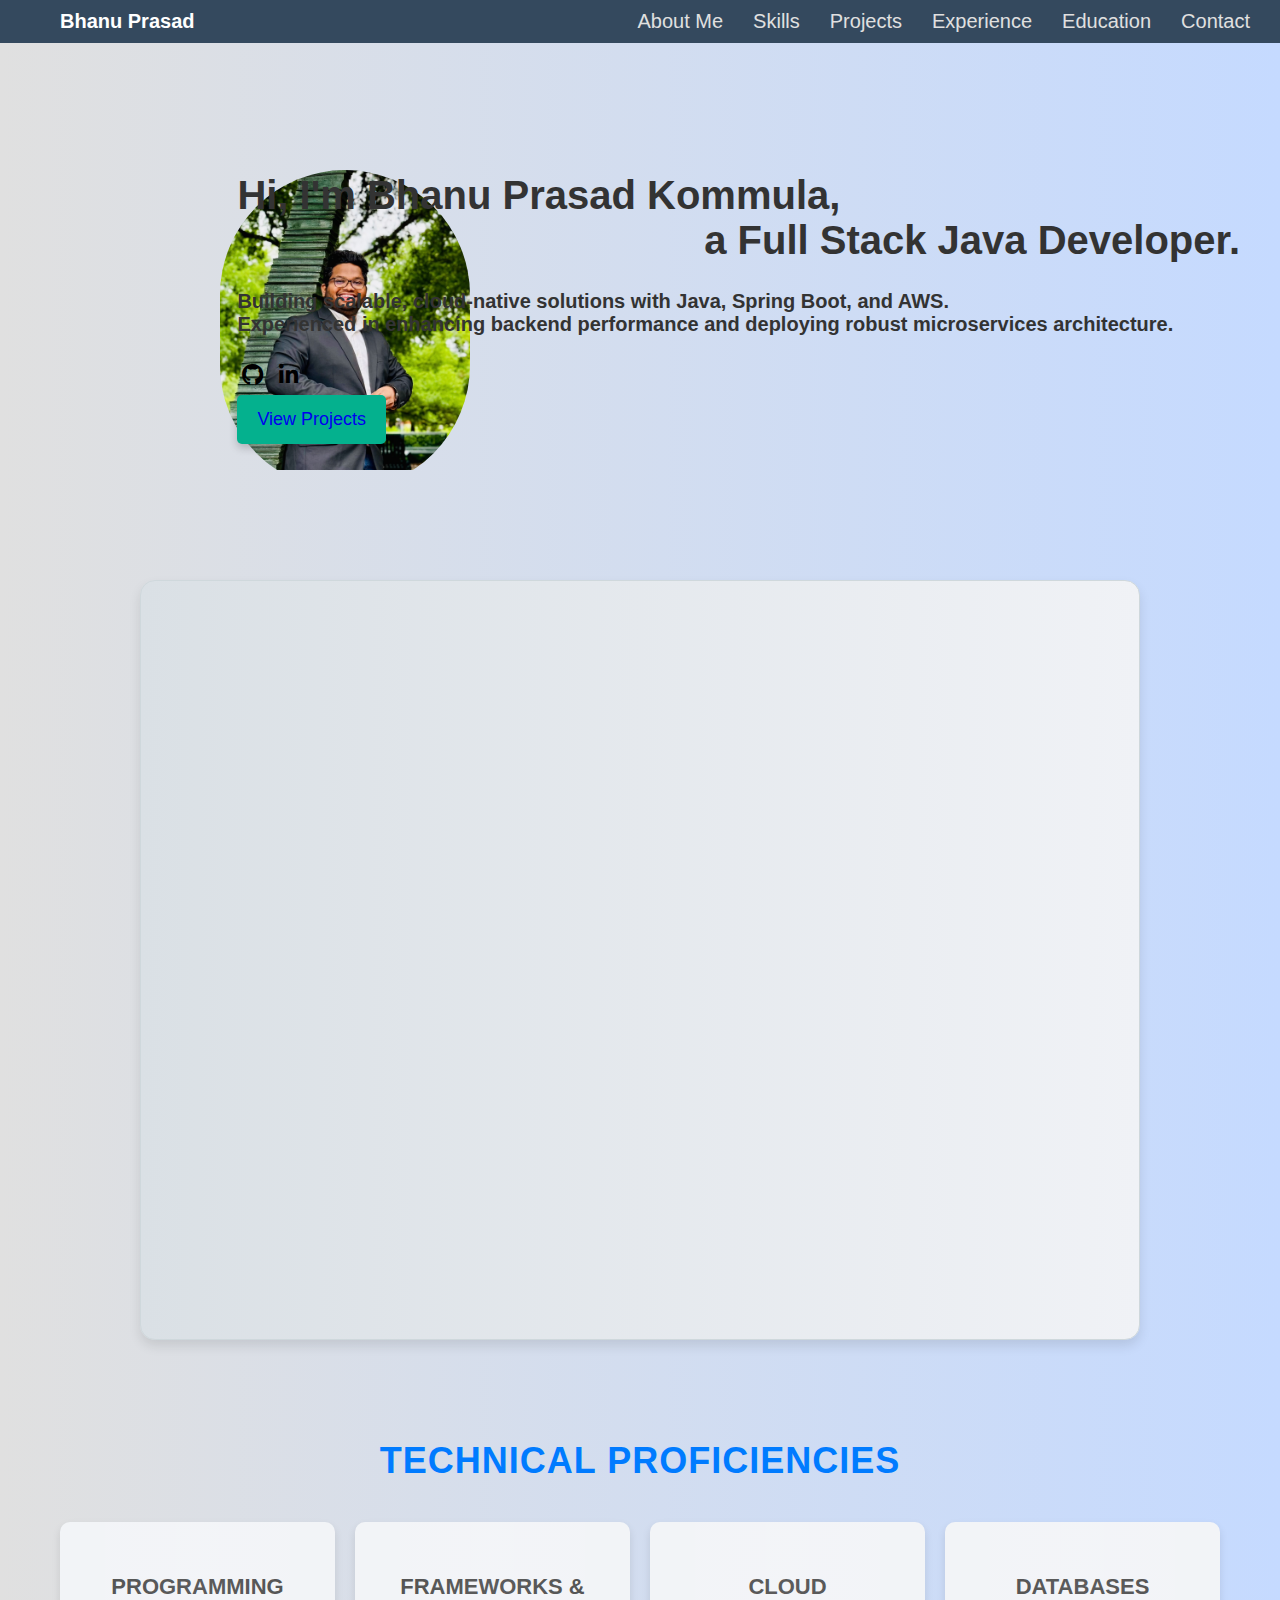
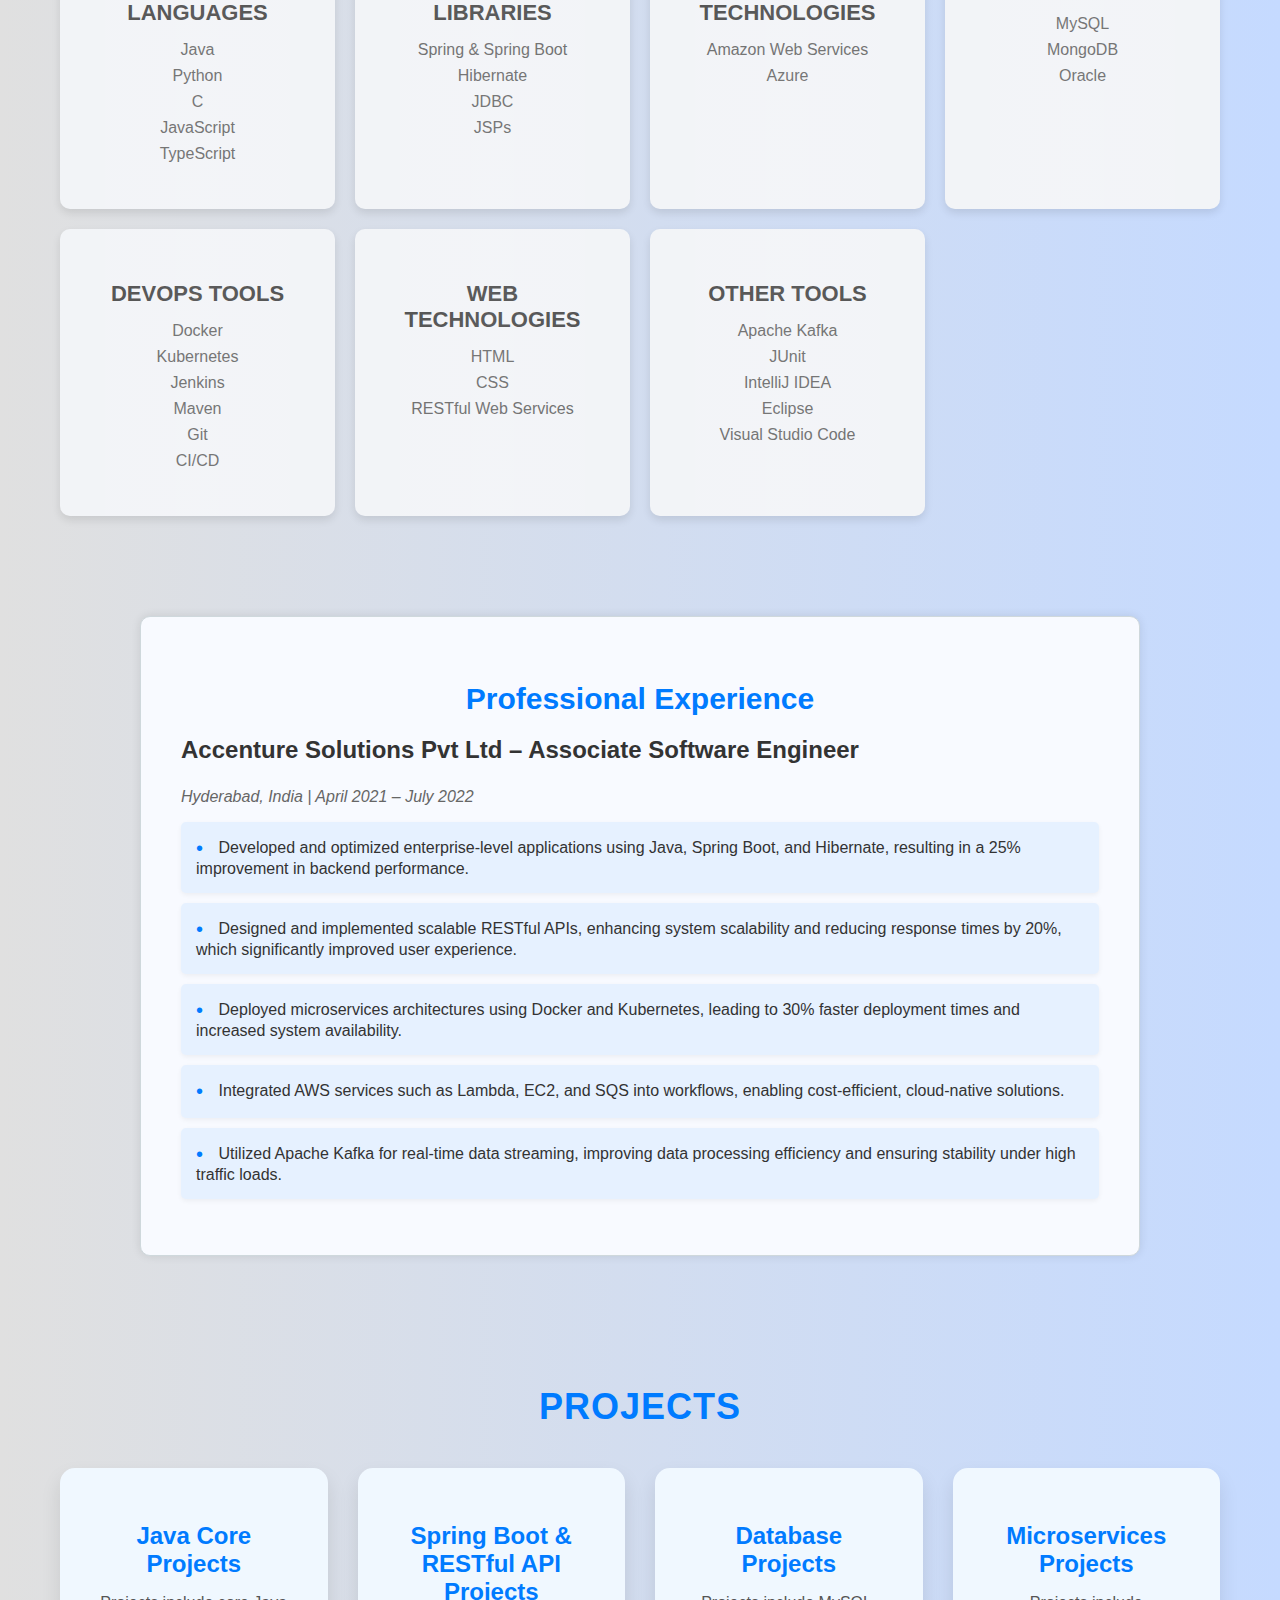
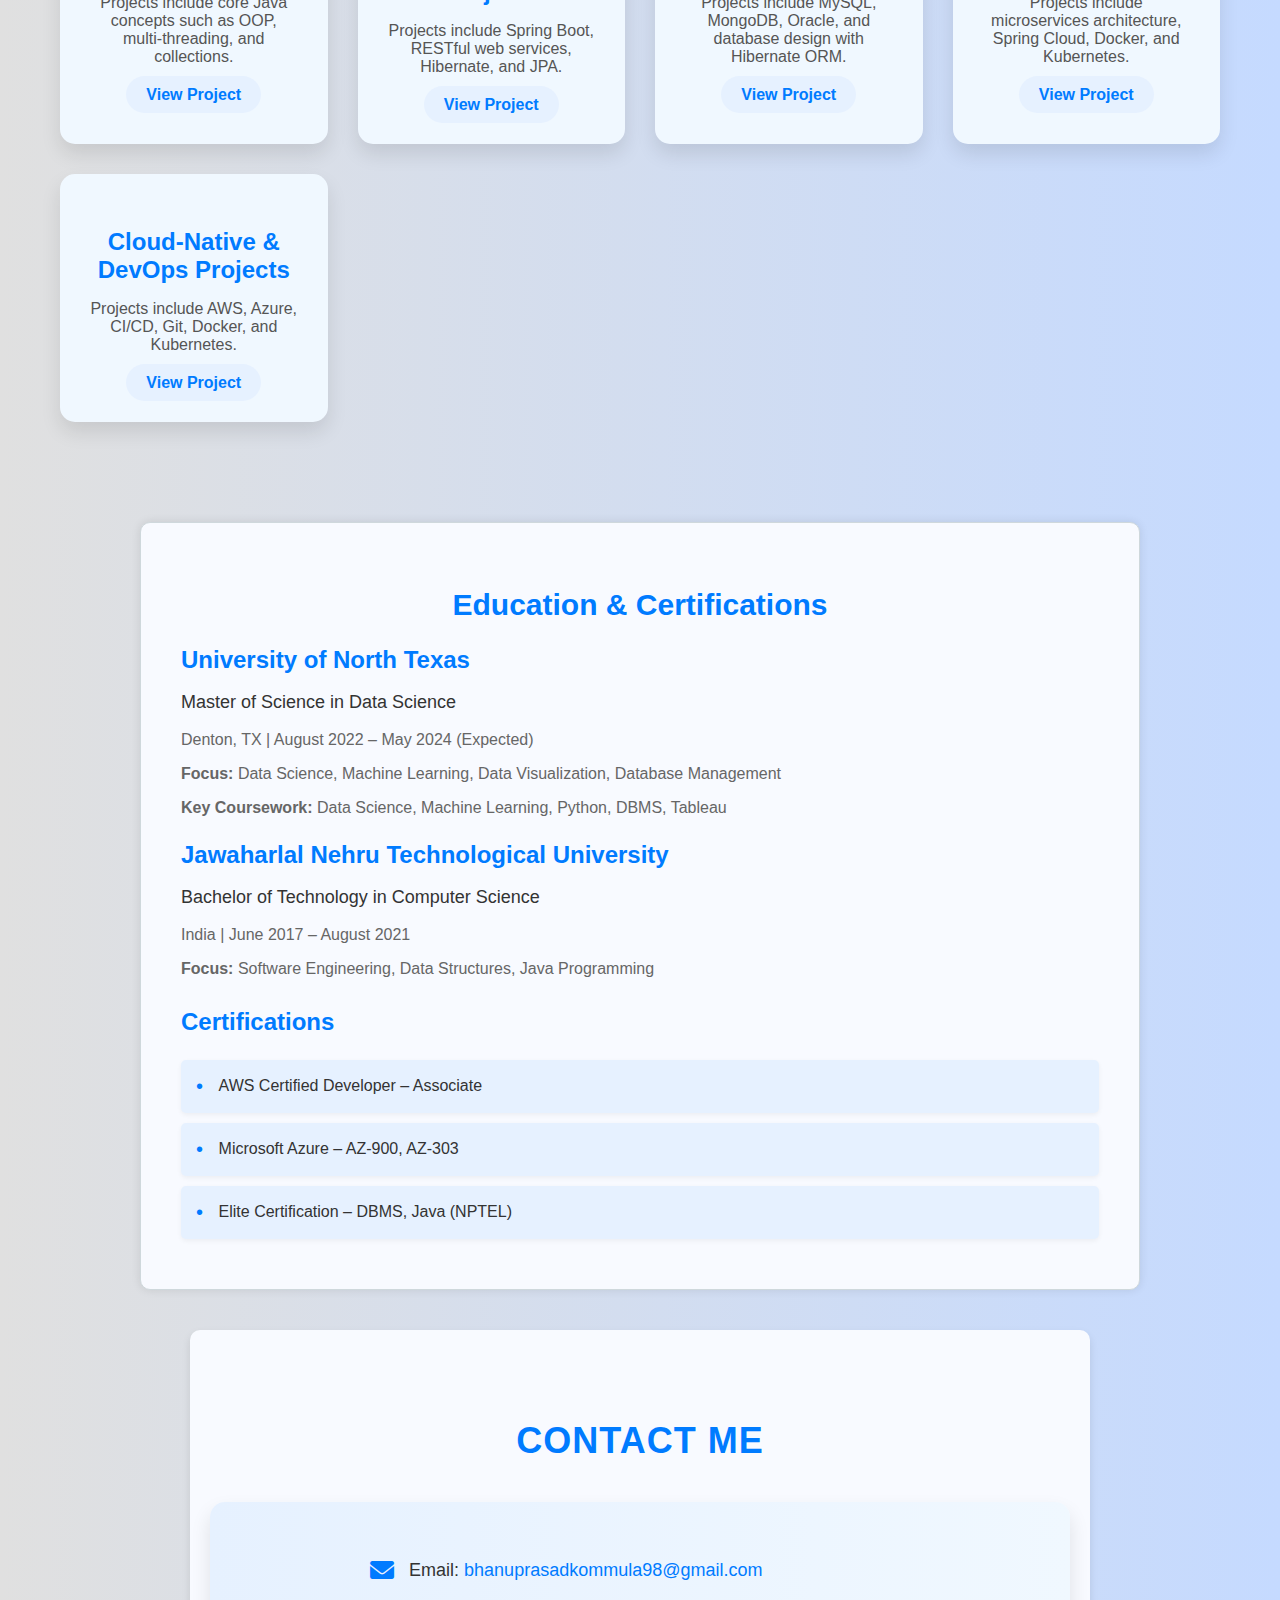
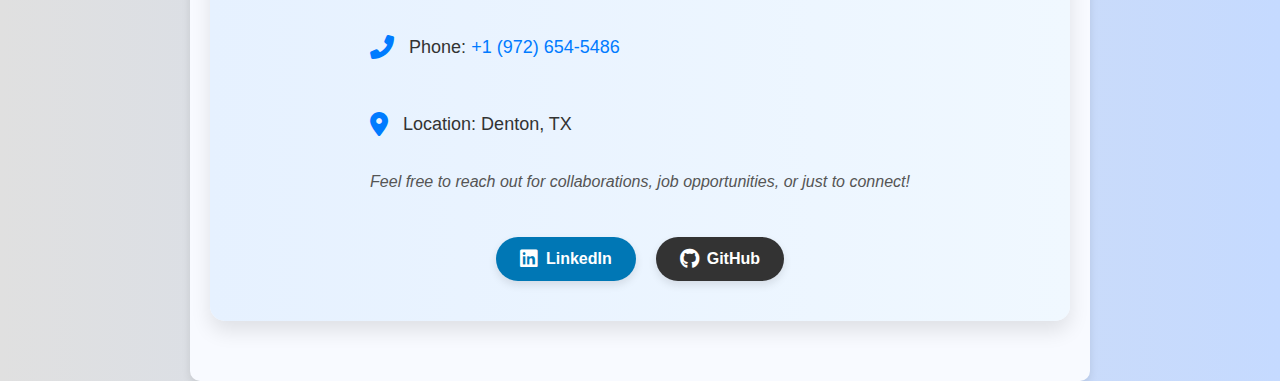
==== index.html @ c975d51b "Add files via upload" ====
<!DOCTYPE html>
<html lang="en">
<head>
  <meta charset="UTF-8">
  <meta name="viewport" content="width=device-width, initial-scale=1.0">
  <title>Bhanu Prasad Portofolio </title>
<link rel="icon" type="image/png" href="favicon.png">  
  <link rel="stylesheet" href="styles.css">  
  <link rel="stylesheet" href="https://cdnjs.cloudflare.com/ajax/libs/font-awesome/6.0.0-beta3/css/all.min.css">

</head>



<body>
  
  <script>
    window.onbeforeunload = function () {
        window.scrollTo(0, 0);
    };
</script>

  <section name="header">
    <nav>
      <ul>
        <li class="home-link"><a href="#hero">Bhanu Prasad</a></li> <!-- Home link using class for top section -->
        <div class="nav-links">
          <li><a href="#about">About Me</a></li>
          <li><a href="#skills">Skills</a></li>
          <li><a href="#projects">Projects</a></li>
          <li><a href="#experience">Experience</a></li>
          <li><a href="#education">Education</a></li>
          <li><a href="#contact">Contact</a></li>
        </div>
      </ul>
    </nav>
  </section>
  
  
  <!-- Add an ID for the top of the page -->
  <div id="top"></div>
  


<section name="hero" class="hero" id="hero">
  <img src="Bhanu.jpg" alt="Bhanu Prasad Kommula" style="height: 320px;"> <!-- Ensure paths and attributes are correct -->
  <div class="hero_text">
      <h1>Hi, I'm Bhanu Prasad Kommula, <br>  &nbsp;  &nbsp; &nbsp; &nbsp;  &nbsp; &nbsp; &nbsp;  &nbsp; &nbsp; &nbsp;  &nbsp; &nbsp; &nbsp;  &nbsp; &nbsp; &nbsp;  &nbsp; &nbsp; 
        &nbsp;  &nbsp; &nbsp;       a Full Stack Java Developer.</h1>
      <h4>Building scalable, cloud-native solutions with Java, Spring Boot, and AWS. <br>Experienced in enhancing backend performance and deploying robust microservices architecture.</h4>
      <div class="social-icons">
        <a href="https://github.com/Bhanu-Kommula" target="_blank"><i class="fab fa-github"></i></a>

        <a href="https://www.linkedin.com/in/bhanukommula" target="_blank"><i class="fab fa-linkedin-in"></i></a>
      </div>
    
      <button> <a href="#projects" > View Projects </a></button>
  </div>
</section>




<div id = "about" class="about">
  <h1 class="animate-on-scroll">About Me</h1>
  <h4 class="animate-on-scroll">As a skilled Back-End Developer, I specialize in building scalable, cloud-native solutions. I have a solid background in designing and deploying enterprise-level applications, optimizing backend performance, and integrating real-time data processing workflows using Java, Spring Boot, and AWS.</h4>

  <h4  class="animate-on-scroll"> At Accenture, I developed and optimized applications that improved backend performance and designed RESTful APIs to enhance system scalability and reduce response time. I also have experience deploying microservices with Docker and Kubernetes, reducing deployment times. My expertise with AWS services like Lambda, EC2, and SQS has enabled efficient cloud-native solutions, while Kafka has helped me manage real-time data processing at scale.</h4>
  <h4 class="animate-on-scroll">In addition to my professional experience, I hold a Master’s in Data Science from the University of North Texas, where I focused on machine learning, data visualization, and database management. I’m also certified in AWS and Azure, and I continuously work on expanding my technical expertise.</h4>
  <h4 class="animate-on-scroll">Beyond work, I enjoy participating in coding competitions like Hexathon and SMART India Hackathon, where I’ve honed my problem-solving skills. I also love sharing knowledge through workshops and coding competitions, helping to foster a community of developers.</h4>
</div>






<section id = "skills" class="skills-section">
  <h2>Technical Proficiencies</h2>
  
  <div class="skills-grid">
    
    <!-- Programming Languages -->
    <div class="skill-card">
      <h3>Programming Languages</h3>
      <ul class="skill-list">
        <li>Java</li>
        <li>Python</li>
        <li>C</li>
        <li>JavaScript</li>
        <li>TypeScript</li>
      </ul>
    </div>

    <!-- Frameworks & Libraries -->
    <div class="skill-card">
      <h3>Frameworks & Libraries</h3>
      <ul class="skill-list">
        <li>Spring & Spring Boot</li>
        <li>Hibernate</li>
        <li>JDBC</li>
        <li>JSPs</li>
      </ul>
    </div>

    <!-- Cloud Technologies -->
    <div class="skill-card">
      <h3>Cloud Technologies</h3>
      <ul class="skill-list">
        <li>Amazon Web Services</li>
        <li>Azure</li>
      </ul>
    </div>

    <!-- Databases -->
    <div class="skill-card">
      <h3>Databases</h3>
      <ul class="skill-list">
        <li>MySQL</li>
        <li>MongoDB</li>
        <li>Oracle</li>
      </ul>
    </div>

    <!-- DevOps Tools -->
    <div class="skill-card">
      <h3>DevOps Tools</h3>
      <ul class="skill-list">
        <li>Docker</li>
        <li>Kubernetes</li>
        <li>Jenkins</li>
        <li>Maven</li>
        <li>Git</li>
        <li>CI/CD </li>
      </ul>
    </div>

    <!-- Web Technologies -->
    <div class="skill-card">
      <h3>Web Technologies</h3>
      <ul class="skill-list">
        <li>HTML</li>
        <li>CSS</li>
        <li>RESTful Web Services</li>
      </ul>
    </div>

    <!-- Other Tools -->
    <div class="skill-card">
      <h3>Other Tools</h3>
      <ul class="skill-list">
        <li>Apache Kafka</li>
        <li>JUnit</li>
        <li>IntelliJ IDEA</li>
        <li>Eclipse</li>
        <li>Visual Studio Code</li>
      </ul>
    </div>
  
  </div>
</section>


<section id="experience" class="experience">
  <h2>Professional Experience</h2>
  <div class="job">
      <h3>Accenture Solutions Pvt Ltd – Associate Software Engineer</h3>
      <p class="job-details">Hyderabad, India | April 2021 – July 2022</p>
      <ul>
          <li>Developed and optimized enterprise-level applications using Java, Spring Boot, and Hibernate, resulting in a 25% improvement in backend performance.</li>
          <li>Designed and implemented scalable RESTful APIs, enhancing system scalability and reducing response times by 20%, which significantly improved user experience.</li>
          <li>Deployed microservices architectures using Docker and Kubernetes, leading to 30% faster deployment times and increased system availability.</li>
          <li>Integrated AWS services such as Lambda, EC2, and SQS into workflows, enabling cost-efficient, cloud-native solutions.</li>
          <li>Utilized Apache Kafka for real-time data streaming, improving data processing efficiency and ensuring stability under high traffic loads.</li>
      </ul>
  </div>
</section>

<section id = "projects" class="projects-section">
  <h2>Projects</h2>

  <div class="projects-container">
      <!-- Java Core Projects -->
      <div class="project-card" id="java-core">
          <h3>Java Core Projects</h3>
          <p>Projects include core Java concepts such as OOP, multi-threading, and collections.</p>
          <a href="Core_java.html" class="project-link">View Project</a>
      </div>

      <!-- Spring Boot & RESTful API Projects -->
      <div class="project-card" id="spring-boot">
          <h3>Spring Boot & RESTful API Projects</h3>
          <p>Projects include Spring Boot, RESTful web services, Hibernate, and JPA.</p>
          <a href="#spring-boot" class="project-link">View Project</a>
      </div>

      <!-- Database Projects -->
      <div class="project-card" id="database">
          <h3>Database Projects</h3>
          <p>Projects include MySQL, MongoDB, Oracle, and database design with Hibernate ORM.</p>
          <a href="#database" class="project-link">View Project</a>
      </div>

      <!-- Microservices Projects -->
      <div class="project-card" id="microservices">
          <h3>Microservices Projects</h3>
          <p>Projects include microservices architecture, Spring Cloud, Docker, and Kubernetes.</p>
          <a href="#microservices" class="project-link">View Project</a>
      </div>

      <!-- Cloud-Native & DevOps Projects -->
      <div class="project-card" id="cloud-devops">
          <h3>Cloud-Native & DevOps Projects</h3>
          <p>Projects include AWS, Azure, CI/CD, Git, Docker, and Kubernetes.</p>
          <a href="#cloud-devops" class="project-link">View Project</a>
      </div>
  </div>
</section>


<section id ="education" class="education">
  <h2>Education & Certifications</h2>
  
  <!-- Education Details -->
  <div class="education-details">
      <h3>University of North Texas</h3>
      <p class="degree">Master of Science in Data Science</p>
      <p class="location">Denton, TX | August 2022 – May 2024 (Expected)</p>
      <p class="focus"><strong>Focus:</strong> Data Science, Machine Learning, Data Visualization, Database Management</p>
      <p class="coursework"><strong>Key Coursework:</strong> Data Science, Machine Learning, Python, DBMS, Tableau</p>
  </div>

  <div class="education-details">
      <h3>Jawaharlal Nehru Technological University</h3>
      <p class="degree">Bachelor of Technology in Computer Science</p>
      <p class="location">India | June 2017 – August 2021</p>
      <p class="focus"><strong>Focus:</strong> Software Engineering, Data Structures, Java Programming</p>
  </div>
  
  <!-- Certifications Section -->
  <div class="certifications">
      <h3>Certifications</h3>
      <ul>
          <li>AWS Certified Developer – Associate</li>
          <li>Microsoft Azure – AZ-900, AZ-303</li>
          <li>Elite Certification – DBMS, Java (NPTEL)</li>
      </ul>
  </div>
</section>

<section id="contact" class="contact-section">
   <h2>Contact Me</h2>
  
 <div class="contact-card">
  <!-- Contact Information --> <div class="contact-info">
 <div class="contact-item">
   <i class="fas fa-envelope"></i>
 <p>Email: <a href="mailto:bhanuprasadkommula98@gmail.com">bhanuprasadkommula98@gmail.com</a></p>
</div>
<div class="contact-item">
 <i class="fas fa-phone-alt"></i>
<p>Phone: <a href="tel:+19726545486">+1 (972) 654-5486</a></p>
   </div>
 <div class="contact-item">
  <i class="fas fa-map-marker-alt"></i>
 <p>Location: Denton, TX</p>
  </div>
 <p class="cta">Feel free to reach out for collaborations, job opportunities, or just to connect!</p>
  </div>
  
  <!-- Social Media Links -->
  <div class="social-media">
  <a href="https://www.linkedin.com/in/bhanukommula" target="_blank" class="social-icon linkedin">
   <i class="fab fa-linkedin"></i> LinkedIn
   </a>
   <a href="https://github.com/Bhanu-Kommula" target="_blank" class="social-icon github">
  <i class="fab fa-github"></i> GitHub
   </a>
   </div>
 </div>
  </section>







</body>


</html>
---- styles.css ----
body {
    background: linear-gradient(to left, #c5daff 0%, #e0e0e0 100%); /* Right-to-left gradient: blue on the left, gray on the right */
    color: #333;
    margin: 0;
    padding: 0;
    font-family: 'Arial', sans-serif;
    overflow-x: hidden; /* Ensures no horizontal scroll from the blur effect */
}

* {
    box-sizing: border-box; /* Ensures padding and border are included in the element's total width and height */
    
    
    
  }
  
  a{
    text-decoration: none;
  }
  
  nav {
    background-color: #34495e; /* Dark navy color */
    padding: 10px 30px;
    position: fixed;
    width: 100%;
    top: 0;
    left: 0;
    z-index: 1000; /* Ensures the nav is always on top */
}

nav ul {
    list-style: none;
    padding: 0;
    margin: 0;
    display: flex;
    justify-content: space-between;
    align-items: center;
}

.nav-links {
    display: flex;
}

nav ul li {
    margin-left: 30px;
}

nav ul li a {
    text-decoration: none;
    color: #e0e0e0;
    font-size: 20px;
    transition: all 0.3s ease-in-out;
}

nav ul li a:hover {
    cursor: pointer;
    color: white;
    background-color: #2c3e50;
    padding: 4px 10px;
    border-radius: 10px;
}

.home-link a {
    font-weight: bold; /* Make the home link more prominent */
    color: #ffffff; /* Brighter color for visibility */
}


    .hero {
        display: flex;
        align-items: center;
        justify-content: center;
        height: 350px;
        top:120px;
        overflow: hidden; /* Ensures nothing spills outside the section */
        position: relative; /* Allows absolute positioning inside */
    }
    
    .hero img {
        position: absolute;
        left: 220px;
        width: 250px;
        top : 50px;
border-radius: 700px;
        animation: slideInFromLeft 2s forwards; /* Animation for the image */
    }
    
    .hero .hero_text {
        position: absolute;
        right: 40px;
        font-size: 20px;
        animation: slideInFromRight 2s forwards; /* Animation for the text */
    }
    
    @keyframes slideInFromLeft {
        0% {
            transform: translateX(-130%);
        }
        100% {
            transform: translateX(0);
        }
    }
    
    @keyframes slideInFromRight {
        0% {
            transform: translateX(80%);
        }
        100% {
            transform: translateX(0);
        }
    }
    
    .social-icons a {
        color: black; /* Icon color matching the button */
        font-size: 22px; /* Increase the size of the icons */
        margin: 5px; /* Space between icons */
        transition: transform 0.3s ease-in-out, color 0.3s ease-in-out; /* Smooth transition for hover effects */
    }
    
    .social-icons a:hover {
        color: #00d2ff; /* A darker shade of blue for hover */
        padding: 9px;
    }
    

.hero button {
    background-color: #04b18e; /* Matching blue with nav bar gradient */
    color: rgb(17, 235, 64); /* White text for contrast */
    border: none; /* No border for a cleaner look */
    padding: 14px 20px; /* Sufficient padding for usability */
    font-size: 18px; /* Visible font size */
    border-radius: 5px; /* Rounded corners */
    margin-top: 6px;
    box-shadow: 0 4px 8px rgba(0, 0, 0, 0.2); /* Subtle shadow for depth */
    transition: background-color 0.3s, color 0.3s; /* Smooth transition for hover effect */
}
.hero button:hover {
    background-color: #00d2ff; /* Lighter blue on hover */
    color: #222; /* Darker text on hover */
    padding: 10px;
    cursor: pointer;
}

.hero button {
    animation: pulse 2s infinite;
}

@keyframes pulse {
    0% {
        box-shadow: 0 0 0 0 rgba(0, 122, 255, 0.7);
    }
    70% {
        box-shadow: 0 0 0 10px rgba(0, 122, 255, 0);
    }
    100% {
        box-shadow: 0 0 0 0 rgba(0, 122, 255, 0);
    }
}



.about {
    background: linear-gradient(to right, #dae0e5, #f0f2f6); /* A more subdued gradient that complements the main gradient */
    color: #333;  /* Maintains readability */
    padding: 50px 40px;  /* Ample padding for a more spacious layout */
    font-family: 'Arial', sans-serif;  /* Clean, modern font */
    line-height: 1.8;  /* Enhanced line spacing for readability */
    max-width: 1000px;  /* Optimal width for readability */
    margin: 230px auto;  /* Adds vertical spacing and centers the section */
    box-shadow: 0 6px 12px rgba(0,0,0,0.1);  /* Subtle shadow for depth */
    border-radius: 15px; /* Soft rounded corners */
    border: 1px solid #cfd8dc; /* Light border to subtly frame the section */
    transition: transform 0.3s ease-out, box-shadow 0.3s ease-out; /* Smooth transitions for interactive effects */
}

.about:hover {
    transform: translateY(-10px);  /* Gentle lift effect on hover */
    box-shadow: 0 10px 20px rgba(0,0,0,0.15);  /* Increased shadow for a popping effect */
}

.about h1 {
    color: #007bff;  /* Continues the theme color for headings */
    font-size: 36px;  /* Large font size for prominence */
    margin-bottom: 20px;  /* Adequate spacing below heading */
    text-align: center;  /* Center alignment for focus */
}

.about h4 {
    font-size: 18px;  /* Proper font size for secondary text */
    margin-top: 0;  /* Reduces space to maintain compactness */
    text-align: justify;  /* Justified text for clean alignment */
    opacity: 0.85;  /* Slightly subdued text for softer appearance */
}
.about h1, .about h4 {
    opacity: 0;
    transform: translateY(20px);
    animation: fadeInUp 0.8s ease-out forwards;
    animation-delay: 0.3s; /* Delays the animation to enhance visibility as the user focuses */
}

@keyframes fadeInUp {
    from {
        opacity: 0;
        transform: translateY(20px);
    }
    to {
        opacity: 1;
        transform: translateY(0);
    }
}



.skills-section {
    padding-top:-580px; /* Reduced from a larger value */
}

/* Skills Section */
.skills-section {
    padding: 60px 20px;
    max-width: 1200px;
    margin: 0 auto;
    margin-top: -220px;

}

.skills-section h2 {
    text-align: center;
    color: #007bff;
    font-size: 36px;
    margin-bottom: 40px;
    text-transform: uppercase;
    letter-spacing: 1px;
}

/* Card Grid */
.skills-grid {
    display: grid;
    grid-template-columns: repeat(auto-fit, minmax(250px, 1fr)); /* Responsive grid */
    gap: 20px;
}

/* Individual Skill Card */
.skill-card {
    background-color: #f0f2f6;
    padding: 30px;
    border-radius: 10px;
    box-shadow: 0 4px 8px rgba(0, 0, 0, 0.1);
    transition: transform 0.3s ease-out, box-shadow 0.3s ease-out;
    position: relative;
    overflow: hidden;
}

.skill-card:hover {
    transform: translateY(-10px);
    box-shadow: 0 10px 20px rgba(0, 0, 0, 0.15);
}

.skill-card h3 {
    font-size: 22px;
    color: #333;
    margin-bottom: 15px;
    text-align: center;
    text-transform: uppercase;
}

.skill-card .skill-list {
    list-style: none;
    padding: 0;
    font-size: 16px;
    color: #555;
    margin-top: 10px;
    text-align: center;
}

.skill-card .skill-list li {
    margin-bottom: 8px;
}

.skill-card:before {
    content: '';
    position: absolute;
    top: 0;
    left: -100%;
    width: 300%;
    height: 100%;
    background: linear-gradient(to right, rgba(255, 255, 255, 0.05), rgba(255, 255, 255, 0.2), rgba(255, 255, 255, 0.05));
    transition: 0.3s;
}

.skill-card:hover:before {
    left: -30%;
}

/* Media Queries for Smaller Screens */
@media (max-width: 768px) {
    .skills-grid {
        grid-template-columns: 1fr; /* Single column on small screens */
    }
}




.experience {
    background-color: #f8faff; /* Matches the modern aesthetic of the rest of the portfolio */
    color: #333;
    padding: 40px;
    margin: 40px auto; /* Centers the box and manages vertical spacing */
    border-radius: 10px;
    box-shadow: 0px 0px 10px rgba(0, 0, 0, 0.1);
    max-width: 1000px; /* Limits the width and creates a boxed layout */
    border: 1px solid #cfd8dc; /* Light border to frame the section */
}

.experience h2 {
    font-size: 30px;
    color: #007bff;
    margin-bottom: 20px;
    text-align: center; /* Centers the heading for a more cohesive look */
}

.job h3 {
    font-size: 24px;
    margin-top: 10px;
    text-align: left; /* Ensures text alignment is consistent within the content box */
}

.job-details {
    font-style: italic;
    color: #666;
    margin-bottom: 15px;
}

.job ul {
    list-style-type: none; /* Removes default bullet points */
    padding: 0;
}

.job li {
    background-color: #e6f1ff; /* Solid light blue background */
    margin-bottom: 10px;
    padding: 15px;
    border-radius: 5px;
    box-shadow: 0px 2px 5px rgba(0, 0, 0, 0.05); /* Soft shadow for depth */
}

.job li:before {
    content: "• ";
    color: #007bff; /* Theme blue for bullet points */
    font-size: 20px; /* Adjusted size for visibility */
    vertical-align: middle;
    padding-right: 10px; /* Space after bullet point */
}

/* Projects Section Styling */
.projects-section {
    padding: 60px 20px;
    max-width: 1200px;
    margin: 0 auto;
    text-align: center;
}

.projects-section h2 {
    font-size: 36px;
    color: #007bff;
    margin-bottom: 40px;
    text-transform: uppercase;
    letter-spacing: 1px;
}

/* Projects Container */
.projects-container {
    display: grid;
    grid-template-columns: repeat(auto-fit, minmax(250px, 1fr)); /* Responsive grid layout */
    gap: 30px;
}

/* Project Card Styling */
.project-card {
    background-color: #f0f8ff;
    padding: 30px;
    border-radius: 15px;
    box-shadow: 0 10px 20px rgba(0, 0, 0, 0.1);
    transition: transform 0.3s ease, box-shadow 0.3s ease;
}

.project-card:hover {
    transform: translateY(-10px);
    box-shadow: 0 15px 30px rgba(0, 0, 0, 0.2);
}

.project-card h3 {
    font-size: 24px;
    color: #007bff;
    margin-bottom: 15px;
}

.project-card p {
    font-size: 16px;
    color: #555;
    margin-bottom: 20px;
}

.project-link {
    font-size: 16px;
    font-weight: bold;
    color: #007bff;
    text-decoration: none;
    padding: 10px 20px;
    border-radius: 50px;
    background-color: #e6f1ff;
    transition: background-color 0.3s ease, transform 0.3s ease;
}

.project-link:hover {
    background-color: #007bff;
    color: white;
    transform: translateY(-3px);
}

/* Responsive Adjustments */
@media (max-width: 768px) {
    .projects-container {
        grid-template-columns: 1fr; /* Single column layout on small screens */
    }
}



.education {
    background-color: #f8faff; /* Light blue background for section */
    color: #333;
    padding: 40px;
    margin: 40px auto; /* Centers the box and adds vertical spacing */
    border-radius: 10px;
    box-shadow: 0px 0px 10px rgba(0, 0, 0, 0.1);
    max-width: 1000px; /* Box layout */
    border: 1px solid #cfd8dc;
}

.education h2 {
    font-size: 30px;
    color: #007bff;
    margin-bottom: 20px;
    text-align: center;
}

/* Education Details Styling */
.education-details h3 {
    font-size: 24px;
    color: #007bff;
    margin-bottom: 5px;
}

.degree {
    font-size: 18px;
    color: #333;
}

.location, .focus, .coursework {
    font-size: 16px;
    color: #666;
    margin-bottom: 10px;
}

/* Certifications Section */
.certifications h3 {
    font-size: 24px;
    color: #007bff;
    margin-top: 30px;
}

.certifications ul {
    list-style-type: none;
    padding: 0;
    margin: 0;
}

.certifications li {
    background-color: #e6f1ff; /* Solid light blue background */
    padding: 15px;
    margin-bottom: 10px;
    border-radius: 5px;
    box-shadow: 0px 2px 5px rgba(0, 0, 0, 0.05); /* Subtle shadow */
}

.certifications li:before {
    content: "• ";
    color: #007bff; /* Theme blue bullet point */
    font-size: 20px;
    vertical-align: middle;
    padding-right: 10px;
}



.contact-section {
    padding: 60px 20px;
    max-width: 800px;
    margin: 0 auto;
    text-align: center;
    background-color: #f8faff;
    border-radius: 10px;
    box-shadow: 0 4px 8px rgba(0, 0, 0, 0.1);
}

.contact-section h2 {
    font-size: 30px;
    color: #007bff;
    margin-bottom: 30px;
    text-transform: uppercase;
}

.contact-container {
    display: flex;
    flex-direction: column;
    align-items: center;
    gap: 20px;
}

.contact-details p {
    font-size: 18px;
    color: #333;
    margin: 5px 0;
}

.contact-details a {
    color: #007bff;
    text-decoration: none;
    transition: color 0.3s ease;
}

.contact-details a:hover {
    color: #0056b3;
}

/* Social Media Buttons */
.social-media {
    display: flex;
    gap: 20px;
}

.social-button {
    display: inline-block;
    padding: 10px 20px;
    border-radius: 5px;
    text-transform: uppercase;
    font-size: 16px;
    font-weight: bold;
    text-decoration: none;
    transition: background-color 0.3s, color 0.3s;
    box-shadow: 0px 4px 8px rgba(0, 0, 0, 0.1);
}

.linkedin {
    background-color: #0077b5; /* LinkedIn blue */
    color: white;
}

.github {
    background-color: #333; /* GitHub dark */
    color: white;
}

.social-button:hover {
    transform: translateY(-2px); /* Slight lift effect on hover */
    box-shadow: 0px 6px 10px rgba(0, 0, 0, 0.15);
}

.linkedin:hover {
    background-color: #005f87;
}

.github:hover {
    background-color: #222;
}

/* Responsive adjustments */
@media (max-width: 768px) {
    .contact-container {
        flex-direction: column;
    }

    .social-media {
        flex-direction: column;
        gap: 15px;
    }
}


/* Contact Section */
.contact-section {
    padding: 60px 20px;
    max-width: 900px;
    margin: 0 auto;
    text-align: center;
}

.contact-section h2 {
    font-size: 36px;
    color: #007bff;
    margin-bottom: 40px;
    text-transform: uppercase;
    letter-spacing: 1px;
}

/* Contact Card */
.contact-card {
    background: linear-gradient(to right, #e6f1ff, #f0f8ff);
    padding: 40px;
    border-radius: 15px;
    box-shadow: 0 10px 20px rgba(0, 0, 0, 0.1);
    display: flex;
    flex-direction: column;
    align-items: center;
    transition: transform 0.3s ease, box-shadow 0.3s ease;
}

.contact-card:hover {
    transform: translateY(-10px);
    box-shadow: 0 15px 30px rgba(0, 0, 0, 0.2);
}

/* Contact Information */
.contact-info {
    margin-bottom: 30px;
}

.contact-item {
    display: flex;
    align-items: center;
    font-size: 18px;
    color: #333;
    margin-bottom: 20px;
}

.contact-item i {
    color: #007bff;
    font-size: 24px;
    margin-right: 15px;
}

.contact-item a {
    color: #007bff;
    text-decoration: none;
    transition: color 0.3s;
}

.contact-item a:hover {
    color: #0056b3;
}

/* Call-to-action */
.cta {
    font-size: 16px;
    color: #555;
    margin-top: 20px;
    font-style: italic;
}

/* Social Media Links */
.social-media {
    display: flex;
    gap: 20px;
}

.social-icon {
    display: flex;
    align-items: center;
    padding: 12px 24px;
    border-radius: 50px;
    font-size: 16px;
    font-weight: bold;
    color: white;
    text-decoration: none;
    transition: background-color 0.3s ease, transform 0.3s ease;
    box-shadow: 0 4px 8px rgba(0, 0, 0, 0.1);
}

.social-icon i {
    margin-right: 8px;
    font-size: 20px;
}

/* LinkedIn Button */
.linkedin {
    background-color: #0077b5;
}

.linkedin:hover {
    background-color: #005f87;
    transform: translateY(-3px);
}

/* GitHub Button */
.github {
    background-color: #333;
}

.github:hover {
    background-color: #222;
    transform: translateY(-3px);
}

/* Responsive adjustments */
@media (max-width: 768px) {
    .social-media {
        flex-direction: column;
        gap: 15px;
    }
}
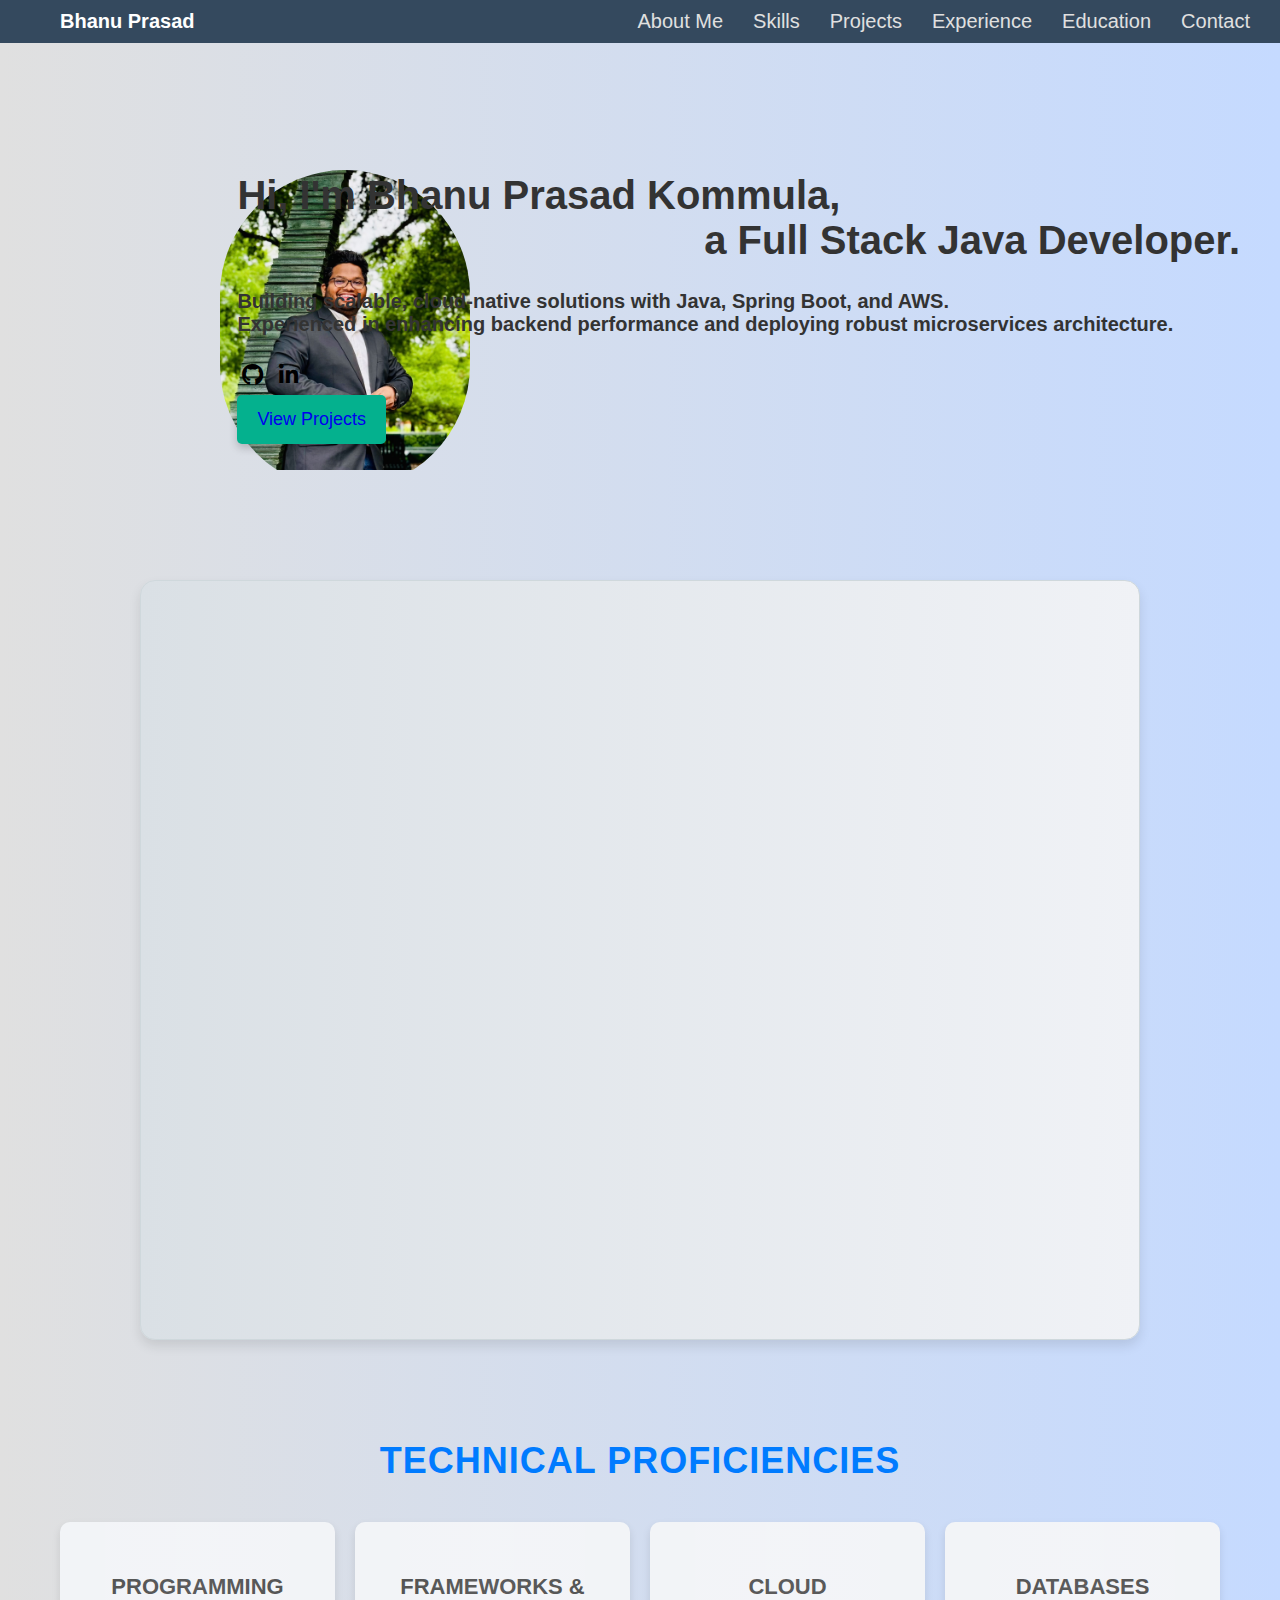
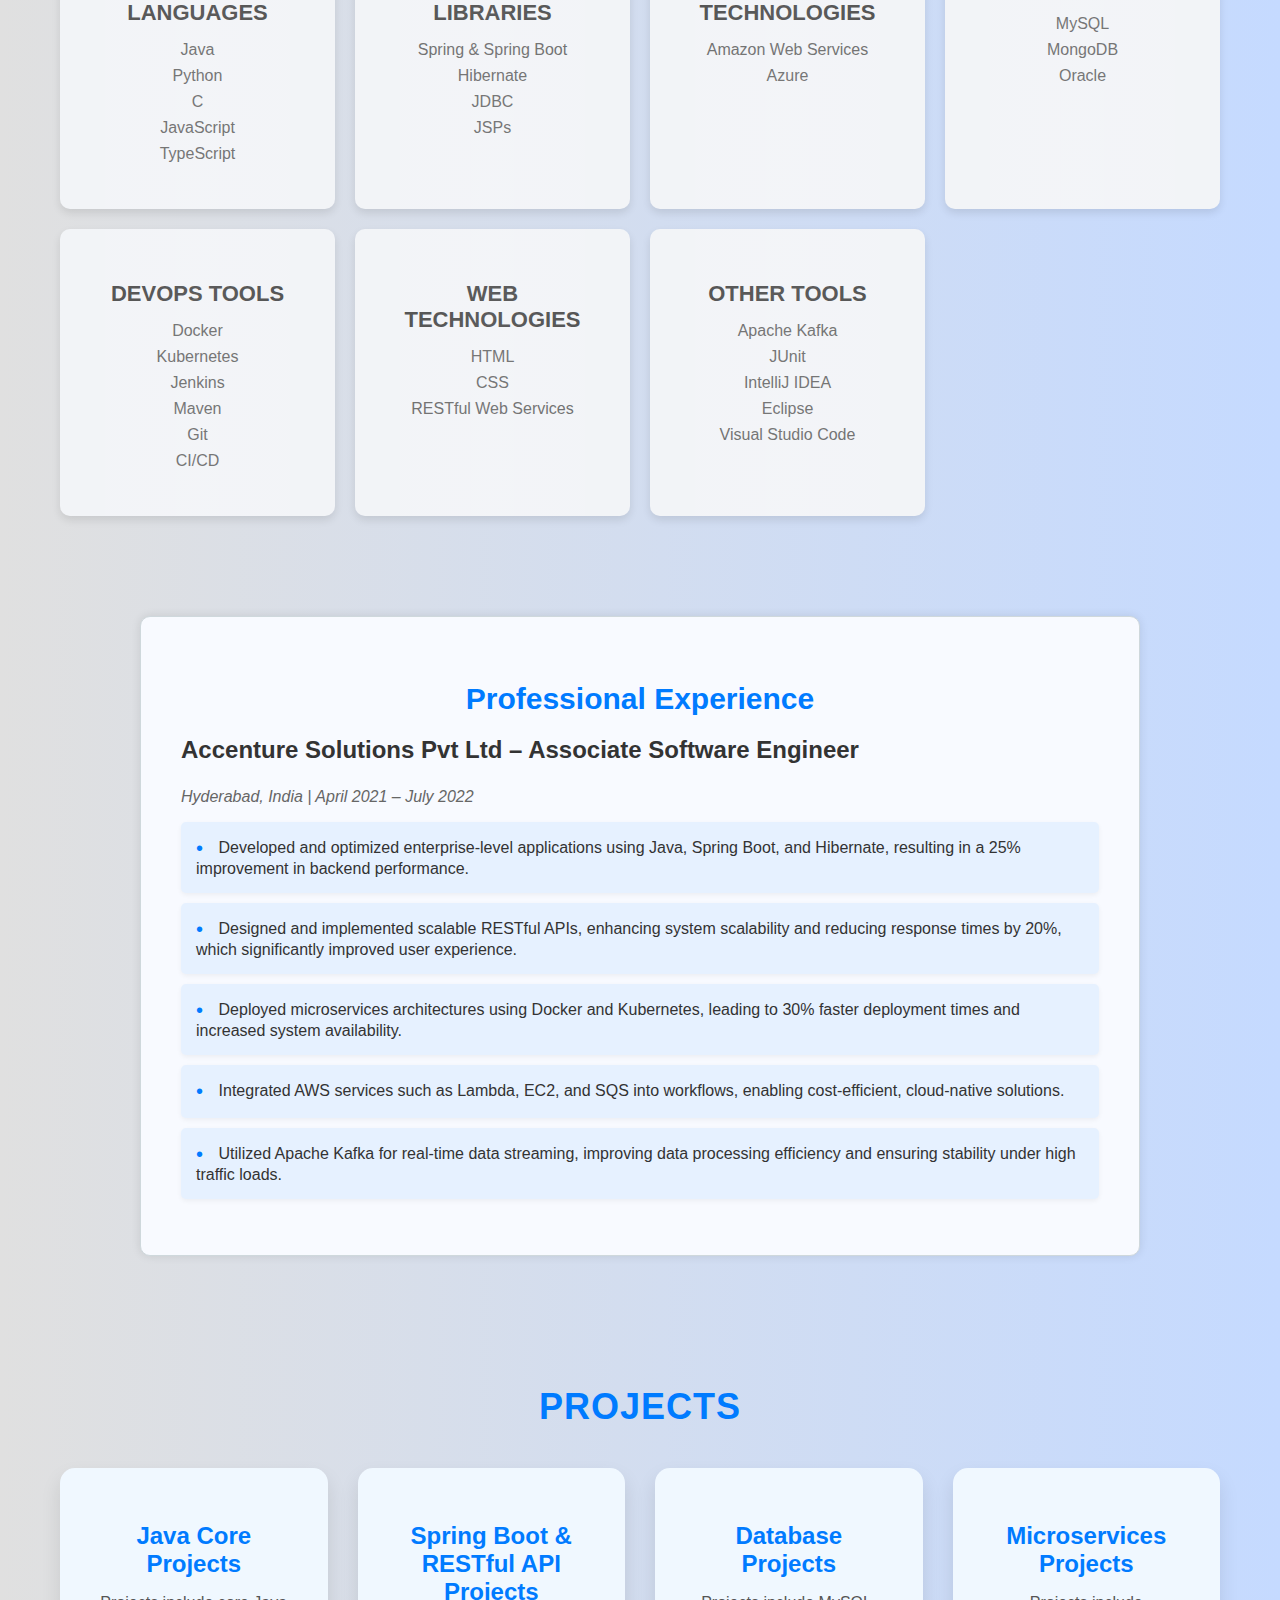
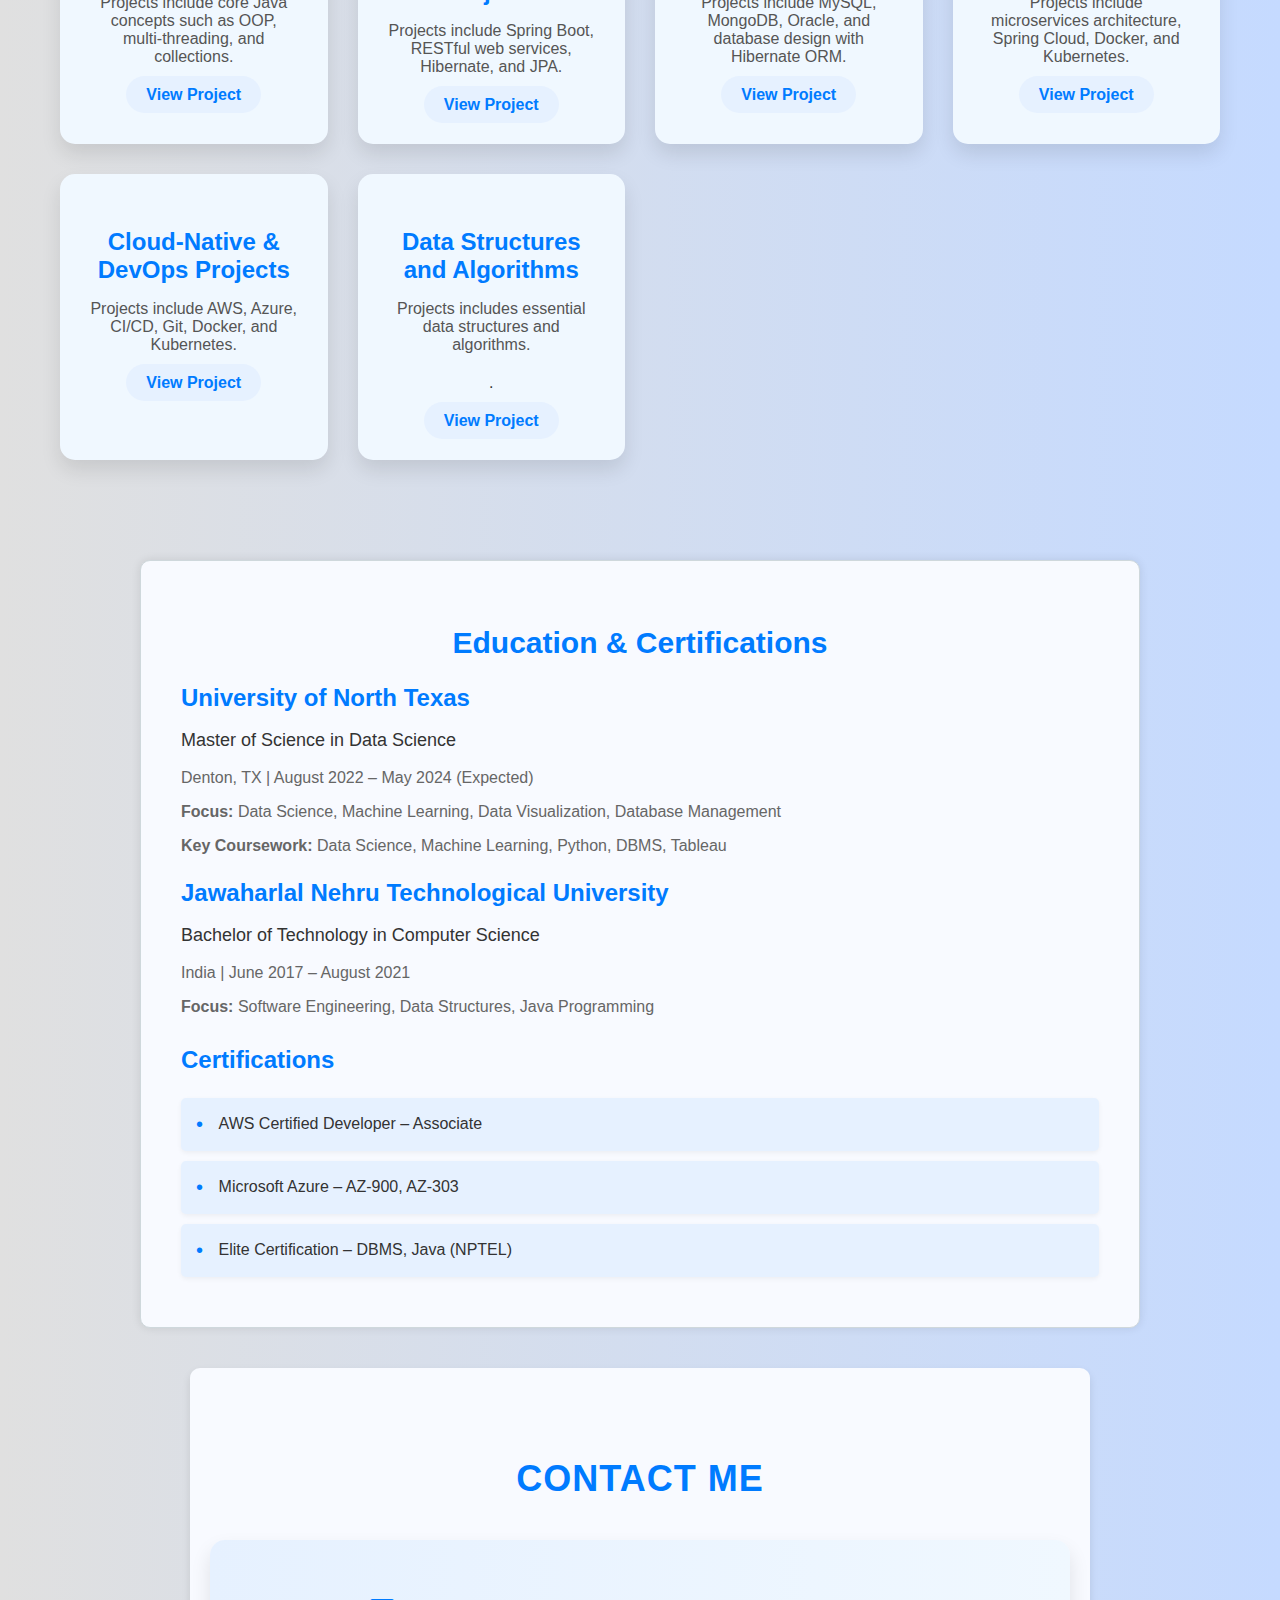
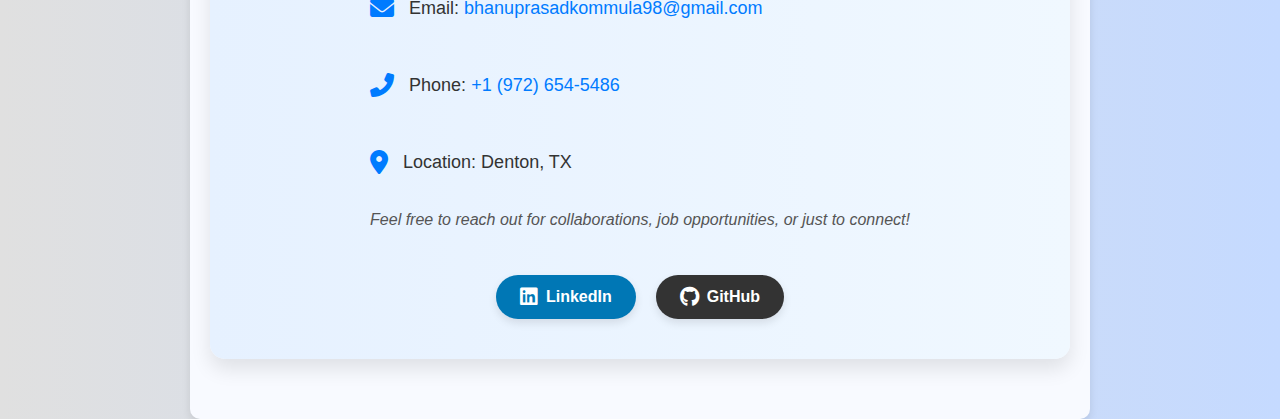
==== commit e9925677: "Update index.html" ====
--- a/index.html
+++ b/index.html
@@ -214,6 +214,15 @@
           <p>Projects include AWS, Azure, CI/CD, Git, Docker, and Kubernetes.</p>
           <a href="#cloud-devops" class="project-link">View Project</a>
       </div>
+
+    <div class="project-card" id= "DSA">
+        <h3>Data Structures and Algorithms</h3>
+        <p> Projects includes essential data structures  and algorithms.</p>
+        .</p>
+        <a href="#DSA" class="project-link">View Project</a>
+    </div>
+
+    
   </div>
 </section>
 
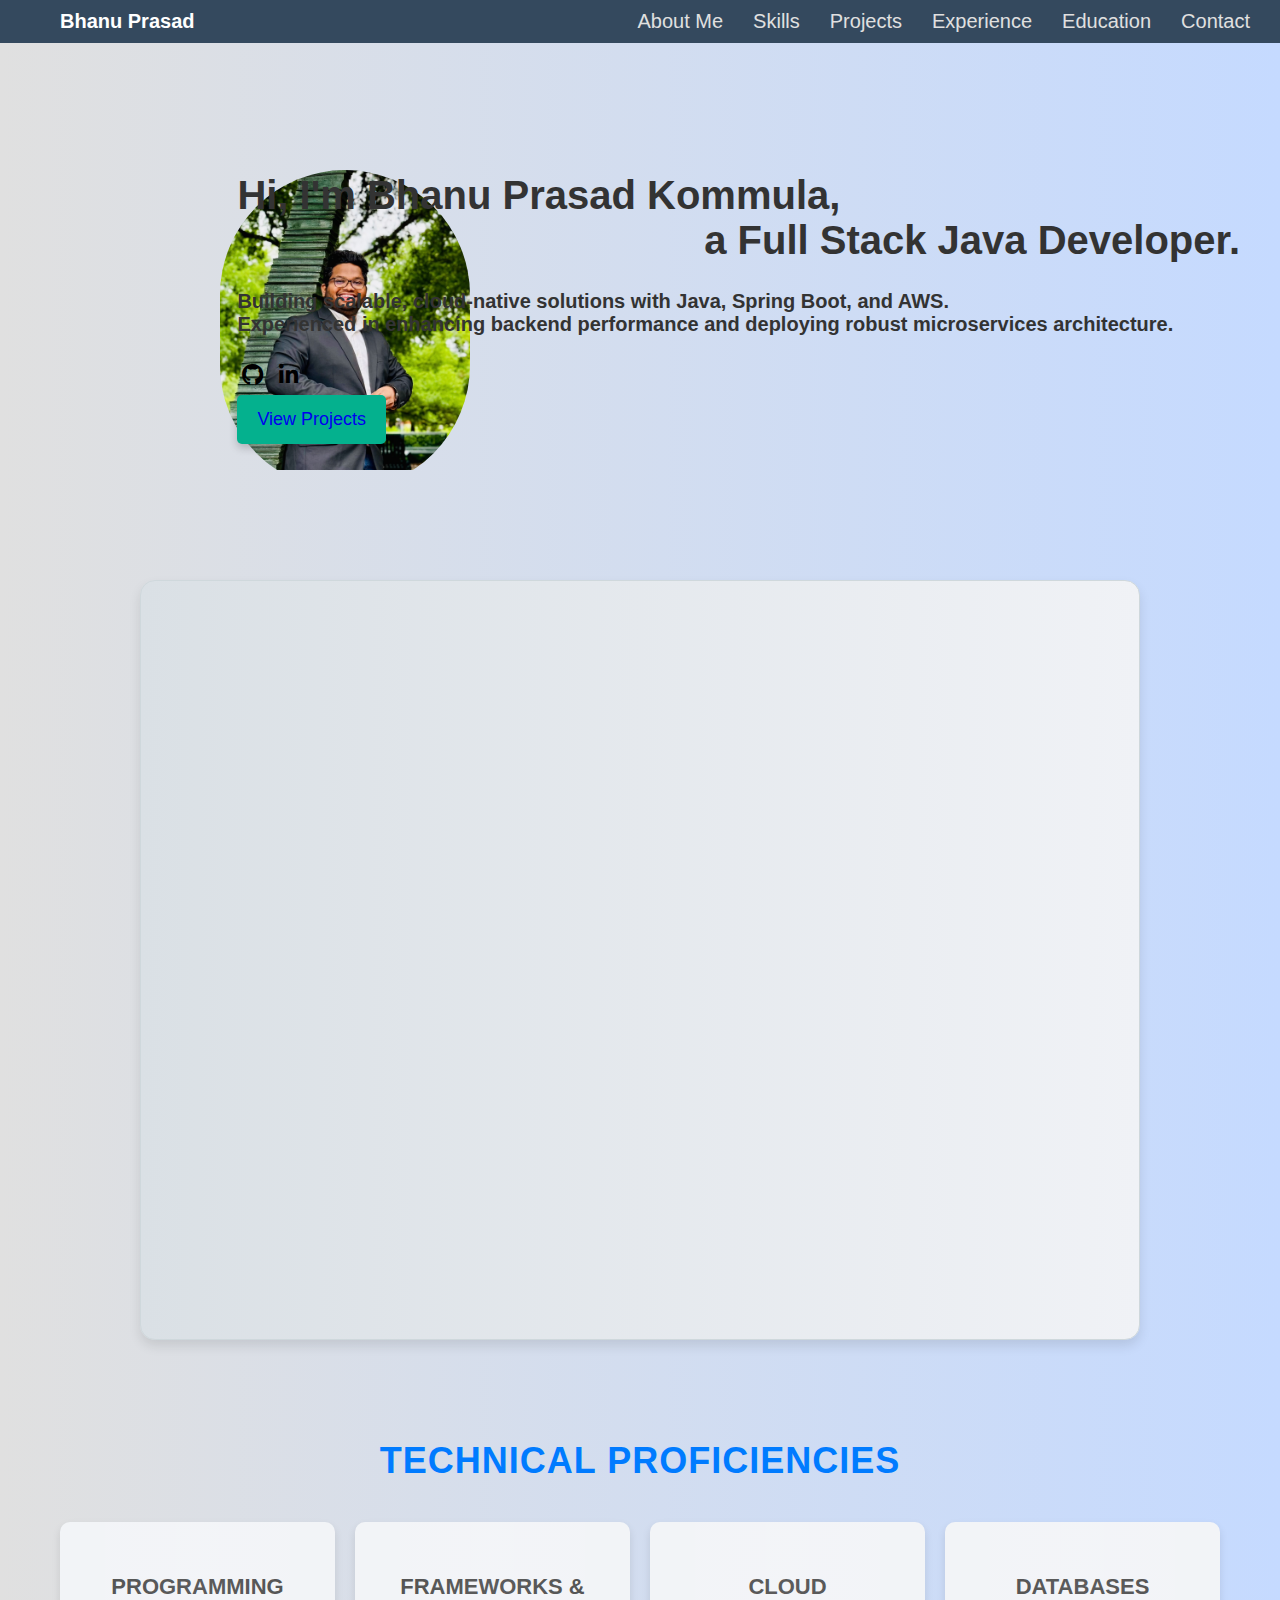
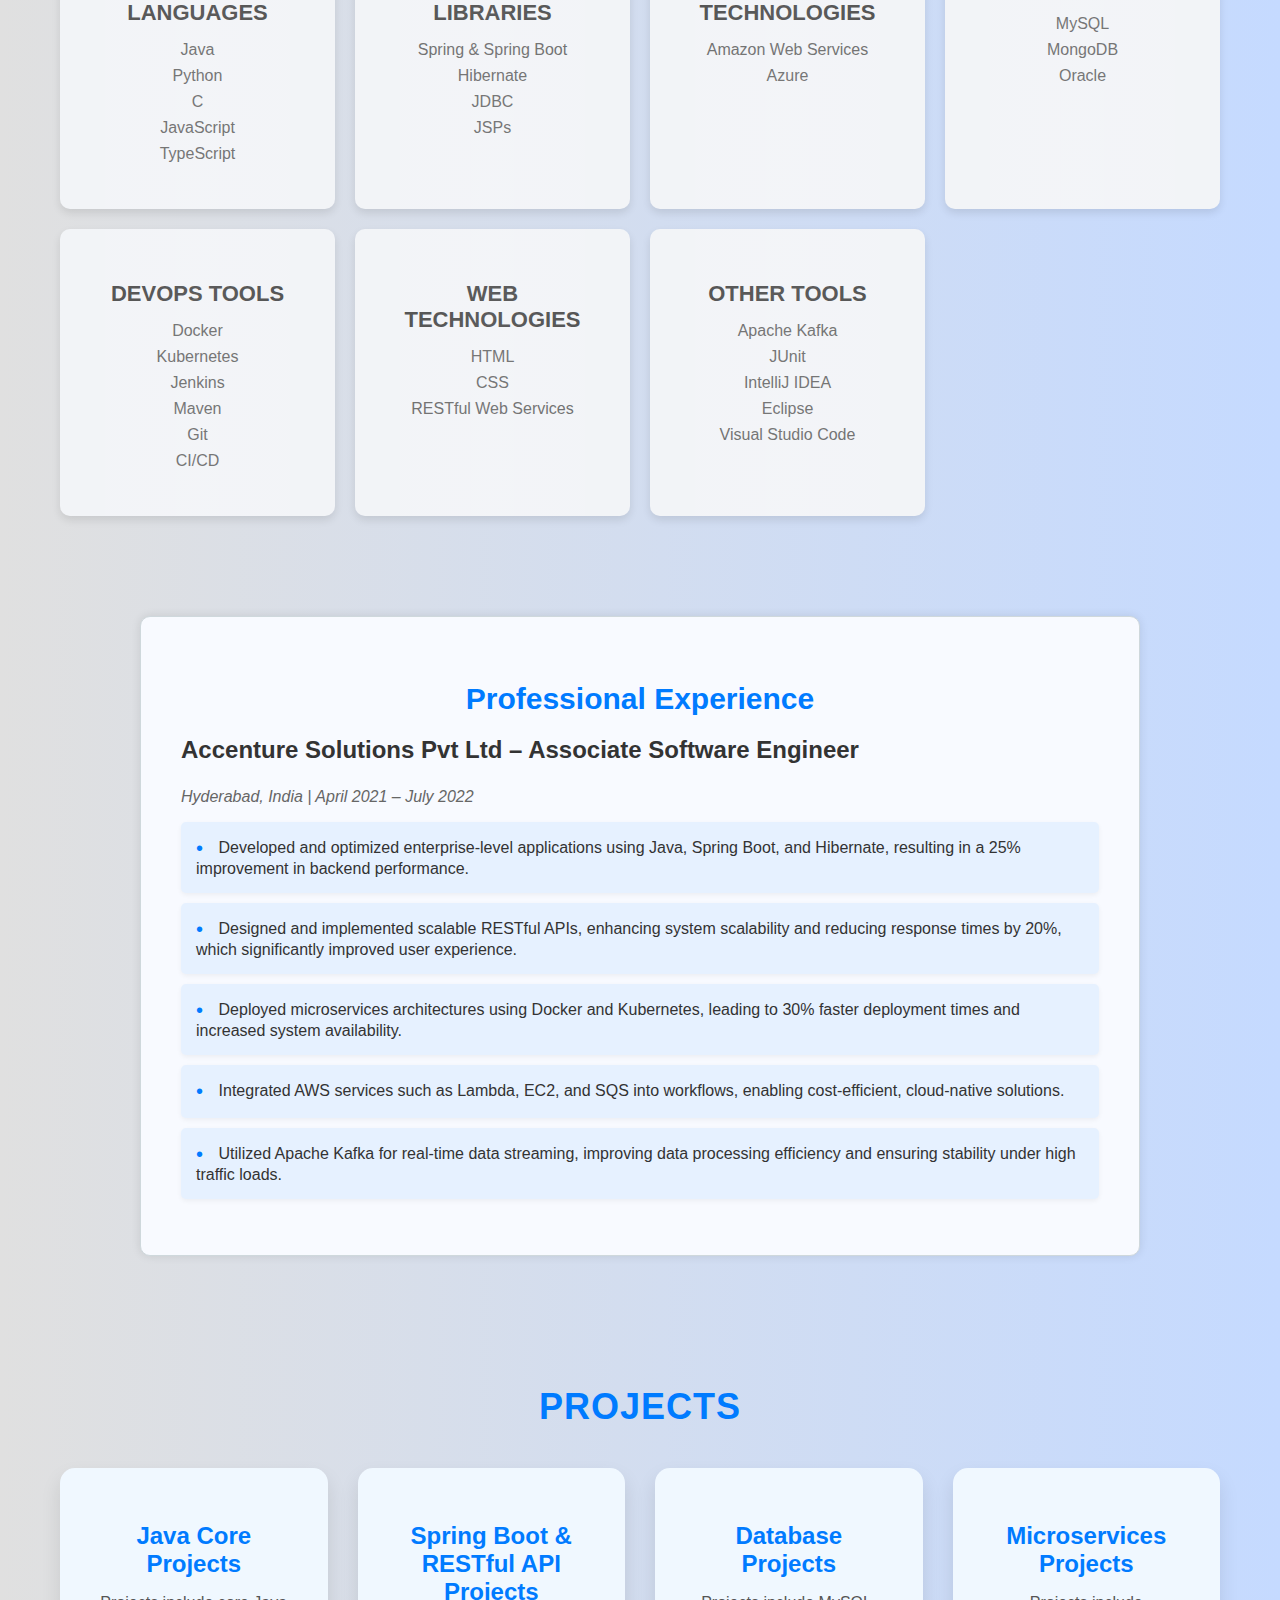
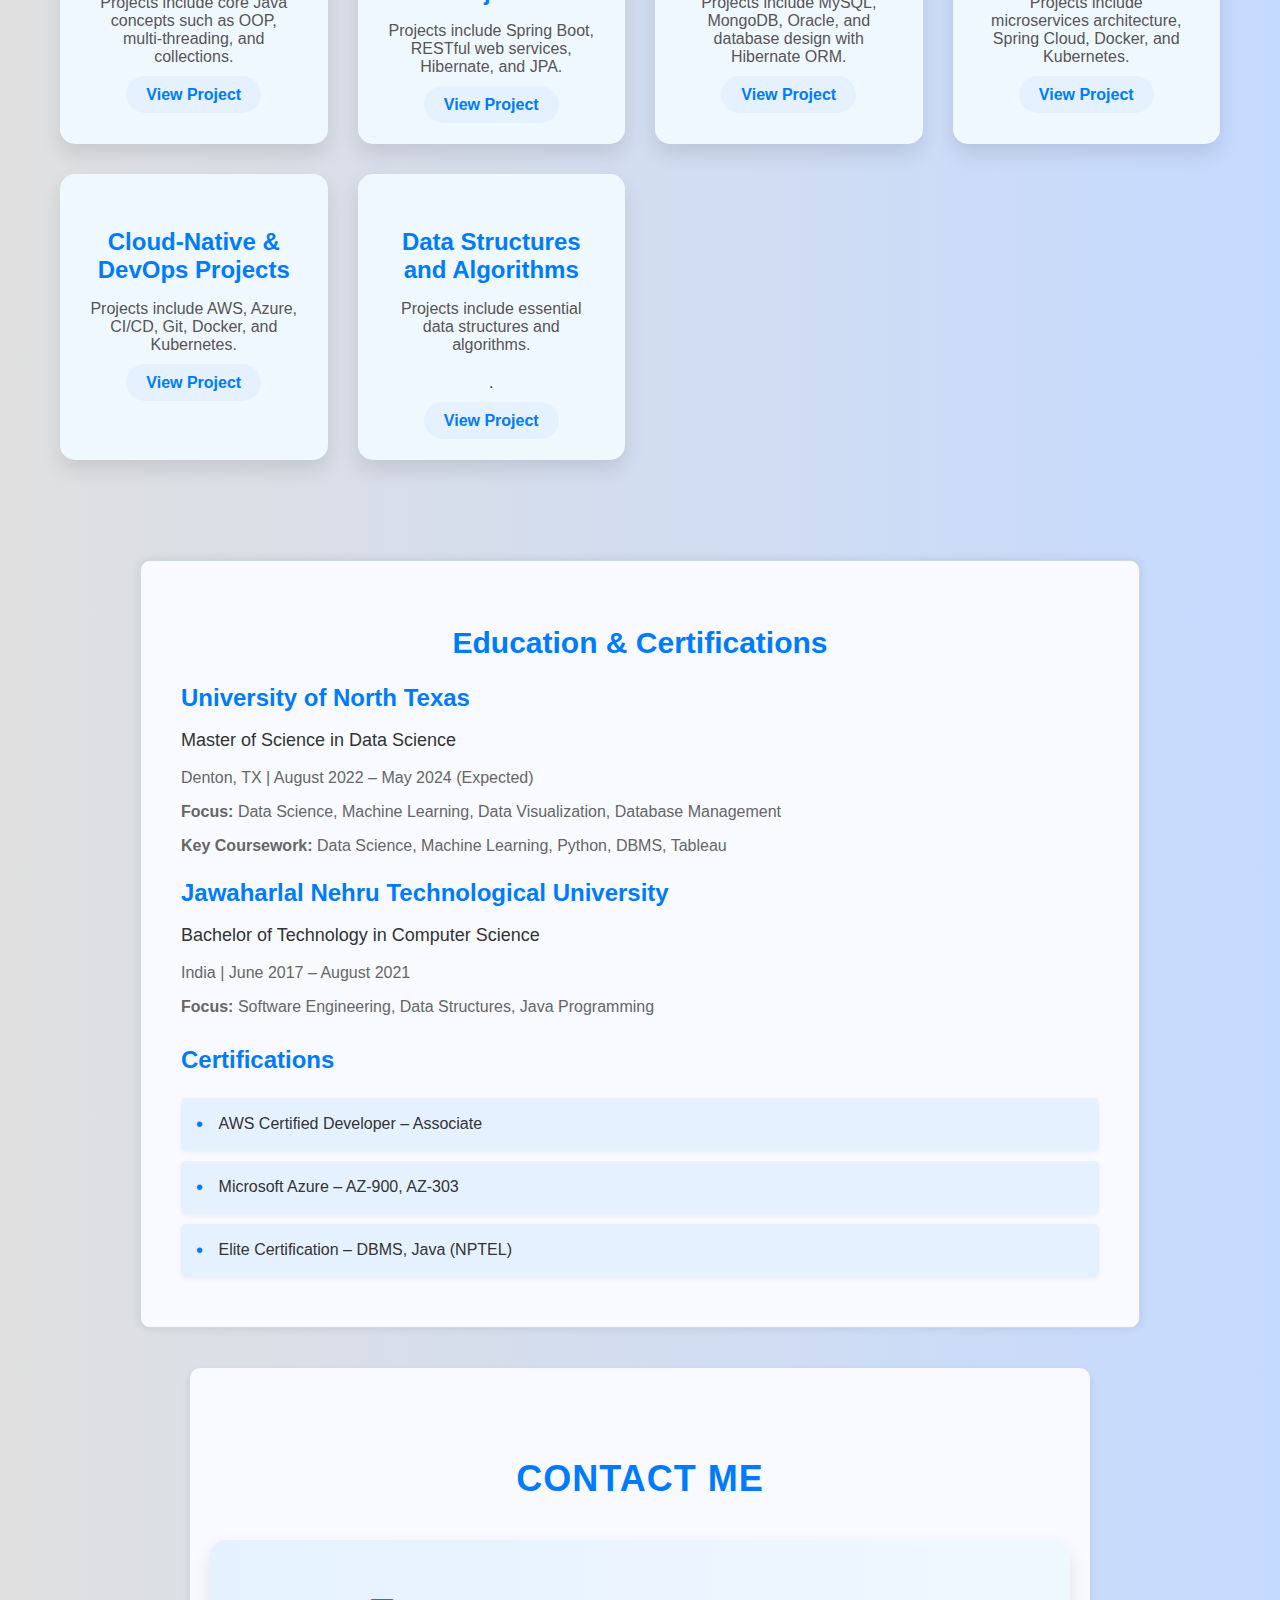
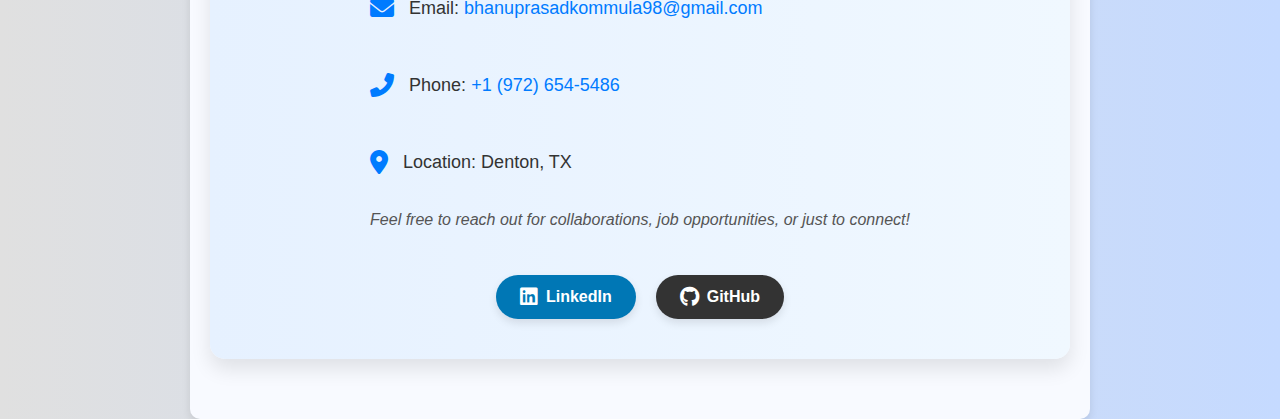
==== commit 382a9d65: "Update index.html" ====
--- a/index.html
+++ b/index.html
@@ -217,7 +217,7 @@
 
     <div class="project-card" id= "DSA">
         <h3>Data Structures and Algorithms</h3>
-        <p> Projects includes essential data structures  and algorithms.</p>
+        <p> Projects include essential data structures  and algorithms.</p>
         .</p>
         <a href="#DSA" class="project-link">View Project</a>
     </div>
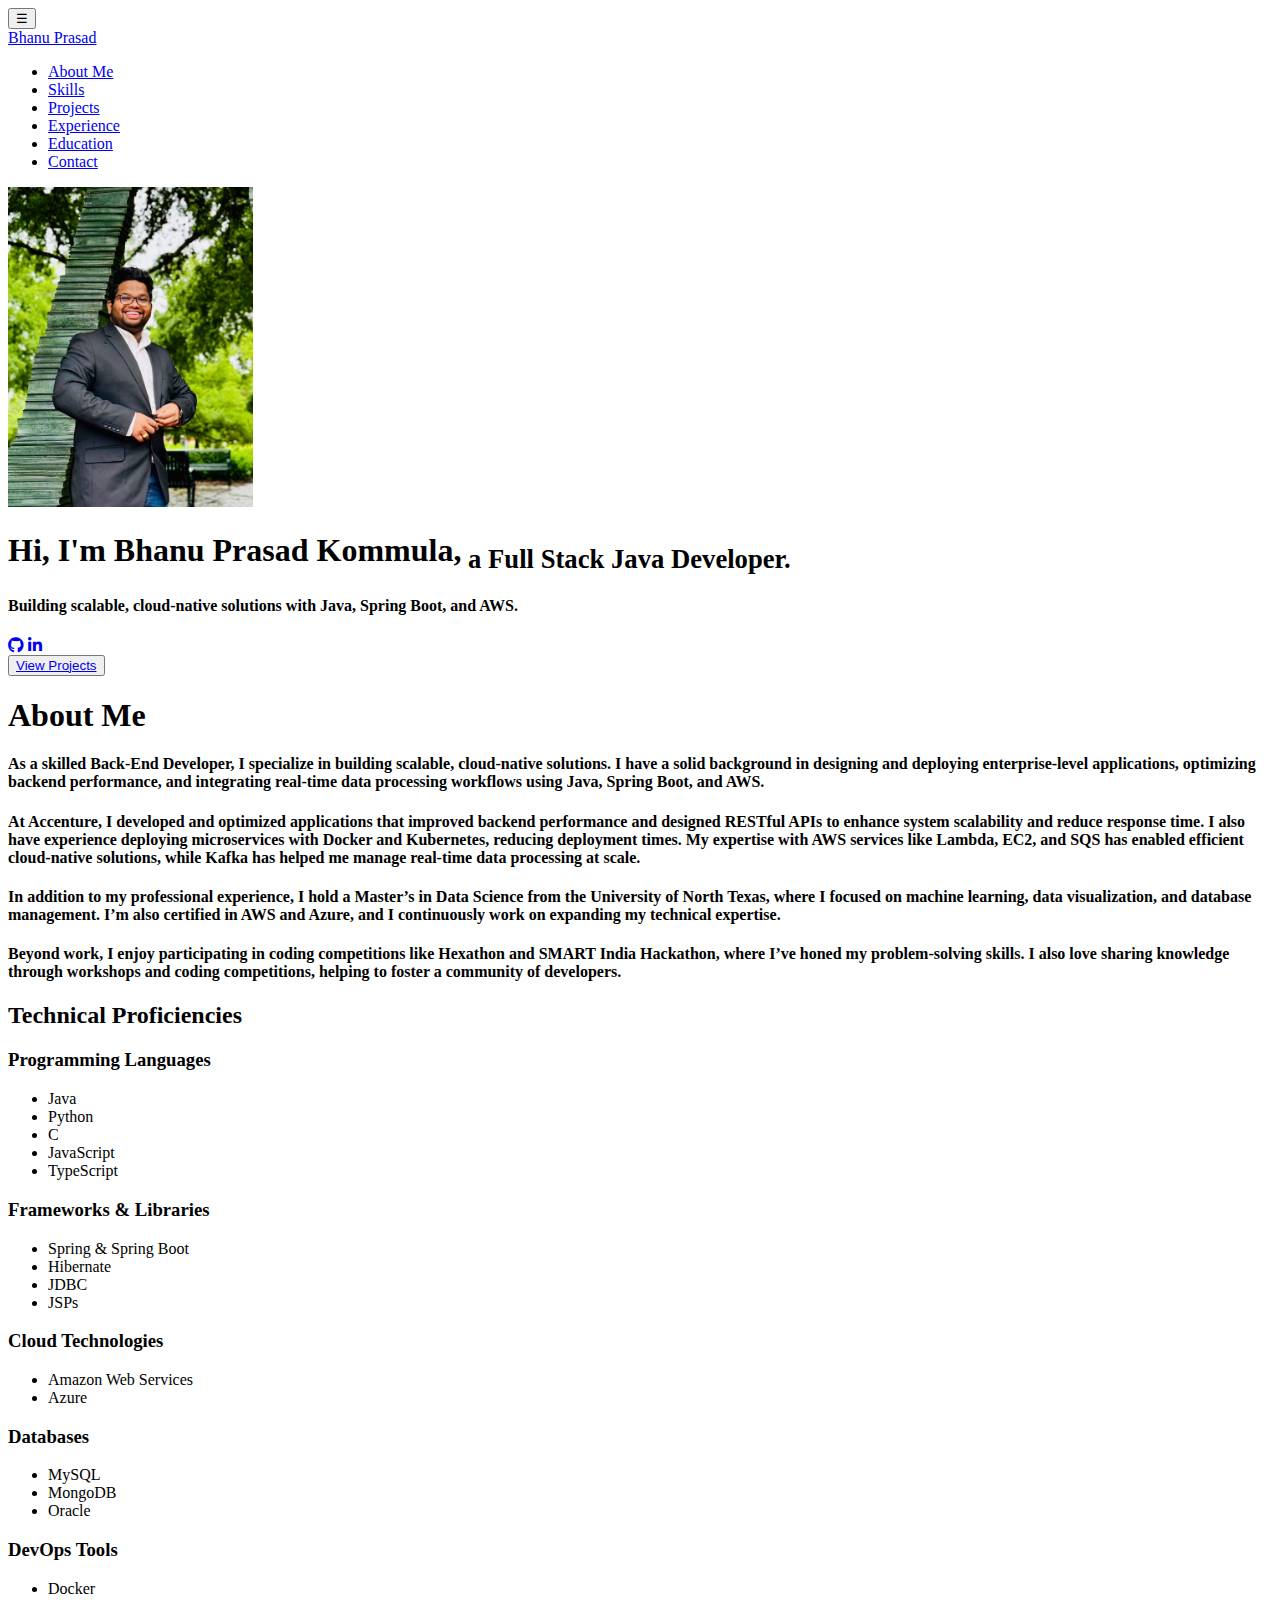
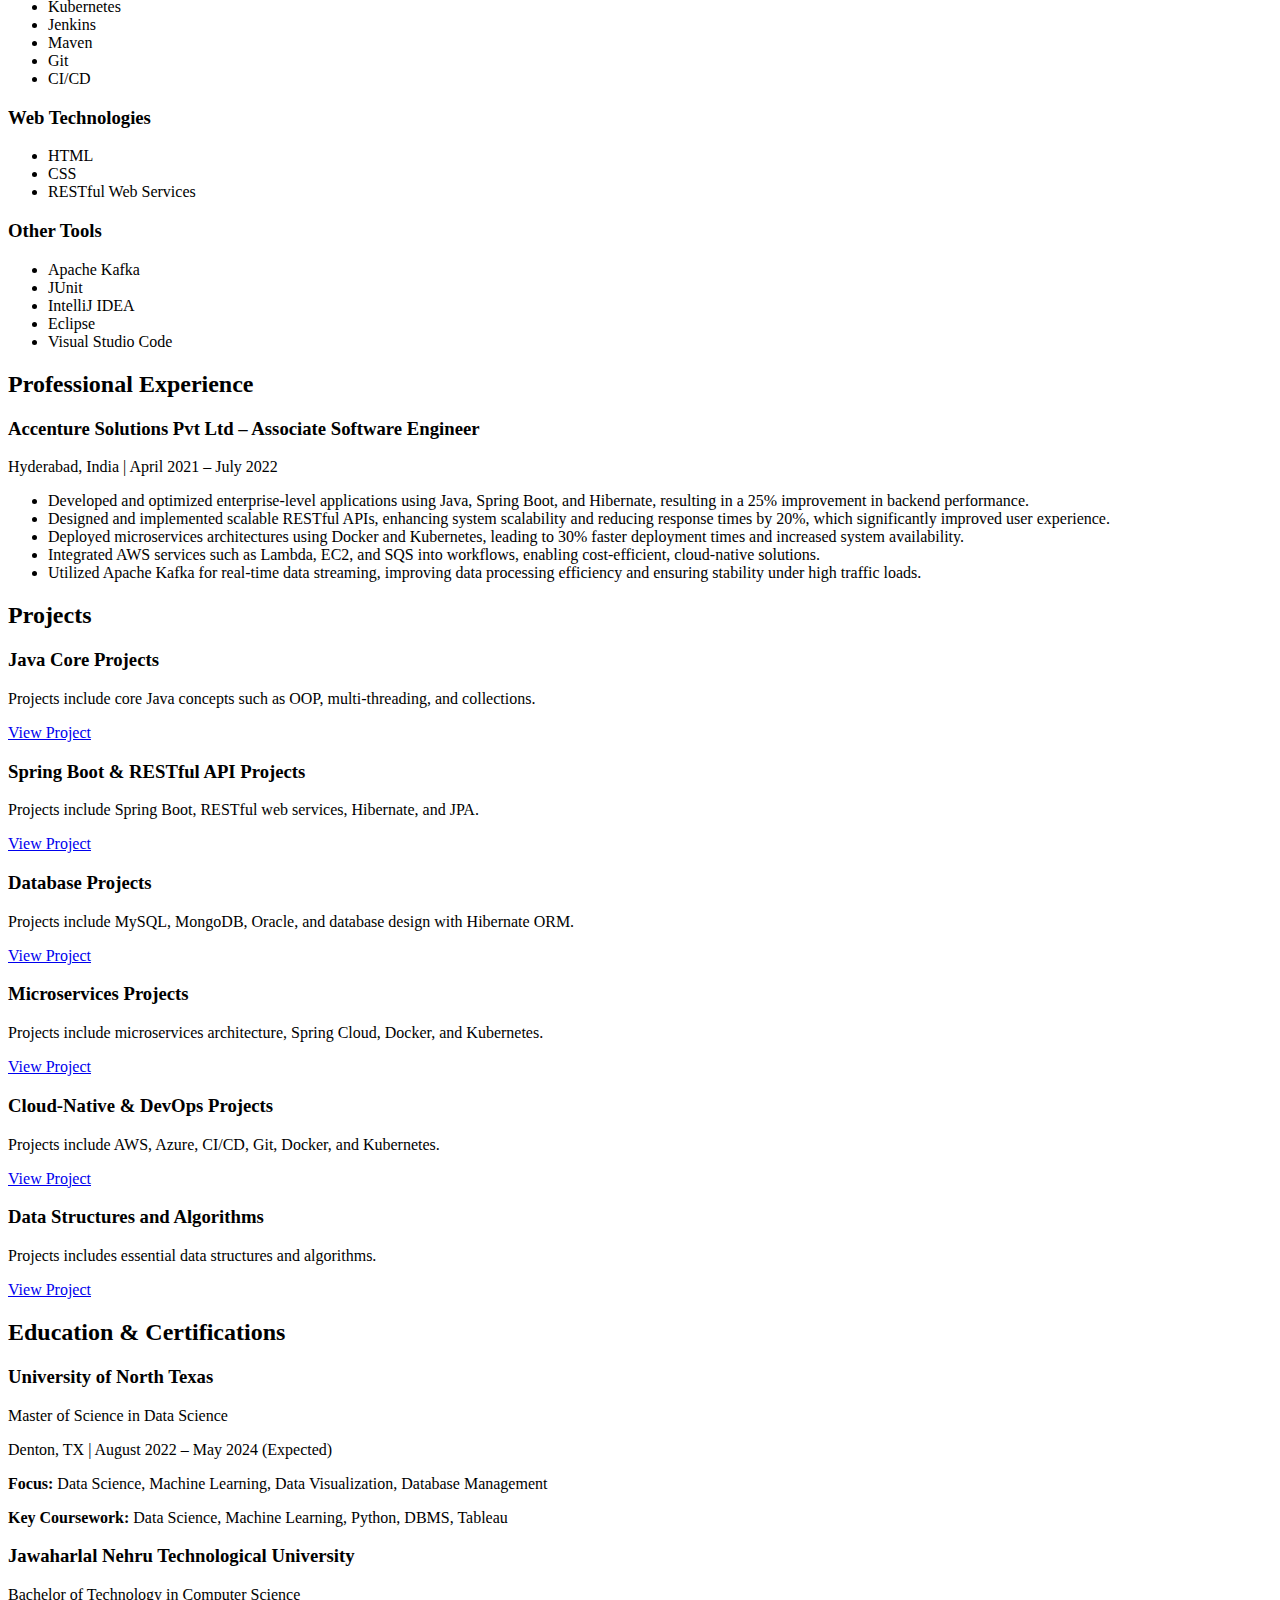
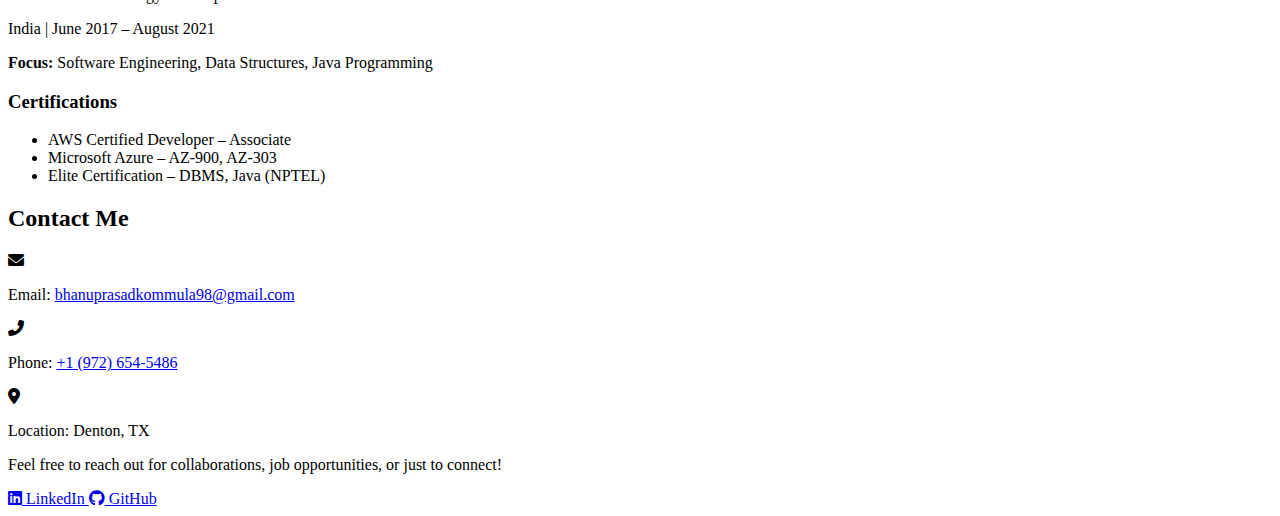
==== commit 039141fd: "Update index.html" ====
--- a/index.html
+++ b/index.html
@@ -3,299 +3,253 @@
 <head>
   <meta charset="UTF-8">
   <meta name="viewport" content="width=device-width, initial-scale=1.0">
-  <title>Bhanu Prasad Portofolio </title>
-<link rel="icon" type="image/png" href="favicon.png">  
-  <link rel="stylesheet" href="styles.css">  
+  <title>Bhanu Prasad Portfolio</title>
+  <link rel="icon" type="image/png" href="favicon.png">
+  <link rel="stylesheet" href="style.css">
   <link rel="stylesheet" href="https://cdnjs.cloudflare.com/ajax/libs/font-awesome/6.0.0-beta3/css/all.min.css">
-
 </head>
 
-
-
 <body>
-  
-  <script>
-    window.onbeforeunload = function () {
-        window.scrollTo(0, 0);
-    };
-</script>
-
   <section name="header">
     <nav>
-      <ul>
-        <li class="home-link"><a href="#hero">Bhanu Prasad</a></li> <!-- Home link using class for top section -->
-        <div class="nav-links">
-          <li><a href="#about">About Me</a></li>
-          <li><a href="#skills">Skills</a></li>
-          <li><a href="#projects">Projects</a></li>
-          <li><a href="#experience">Experience</a></li>
-          <li><a href="#education">Education</a></li>
-          <li><a href="#contact">Contact</a></li>
-        </div>
+      <button class="hamburger">&#9776;</button> <!-- Hamburger Icon -->
+      <div class="home-link"><a href="#hero">Bhanu Prasad</a></div>
+      <ul class="nav-links">
+        <li><a href="#about">About Me</a></li>
+        <li><a href="#skills">Skills</a></li>
+        <li><a href="#projects">Projects</a></li>
+        <li><a href="#experience">Experience</a></li>
+        <li><a href="#education">Education</a></li>
+        <li><a href="#contact">Contact</a></li>
       </ul>
     </nav>
   </section>
-  
-  
-  <!-- Add an ID for the top of the page -->
-  <div id="top"></div>
-  
-
-
-<section name="hero" class="hero" id="hero">
-  <img src="Bhanu.jpg" alt="Bhanu Prasad Kommula" style="height: 320px;"> <!-- Ensure paths and attributes are correct -->
-  <div class="hero_text">
-      <h1>Hi, I'm Bhanu Prasad Kommula, <br>  &nbsp;  &nbsp; &nbsp; &nbsp;  &nbsp; &nbsp; &nbsp;  &nbsp; &nbsp; &nbsp;  &nbsp; &nbsp; &nbsp;  &nbsp; &nbsp; &nbsp;  &nbsp; &nbsp; 
-        &nbsp;  &nbsp; &nbsp;       a Full Stack Java Developer.</h1>
-      <h4>Building scalable, cloud-native solutions with Java, Spring Boot, and AWS. <br>Experienced in enhancing backend performance and deploying robust microservices architecture.</h4>
+
+  <section name="hero" class="hero" id="hero">
+    <img src="Bhanu.jpg" alt="Bhanu Prasad Kommula" style="height: 320px;">
+    <div class="hero_text">
+      <h1>Hi, I'm Bhanu Prasad Kommula,<sub> a Full Stack Java Developer.</sub> </h1>
+      <h4>Building scalable, cloud-native solutions with Java, Spring Boot, and AWS.</h4>
       <div class="social-icons">
         <a href="https://github.com/Bhanu-Kommula" target="_blank"><i class="fab fa-github"></i></a>
-
         <a href="https://www.linkedin.com/in/bhanukommula" target="_blank"><i class="fab fa-linkedin-in"></i></a>
       </div>
-    
-      <button> <a href="#projects" > View Projects </a></button>
+      <button><a href="#projects">View Projects</a></button>
+    </div>
+  </section>
+
+  <div id="about" class="about">
+    <h1 class="animate-on-scroll">About Me</h1>
+    <h4 class="animate-on-scroll">As a skilled Back-End Developer, I specialize in building scalable, cloud-native solutions. I have a solid background in designing and deploying enterprise-level applications, optimizing backend performance, and integrating real-time data processing workflows using Java, Spring Boot, and AWS.</h4>
+    <h4 class="animate-on-scroll">At Accenture, I developed and optimized applications that improved backend performance and designed RESTful APIs to enhance system scalability and reduce response time. I also have experience deploying microservices with Docker and Kubernetes, reducing deployment times. My expertise with AWS services like Lambda, EC2, and SQS has enabled efficient cloud-native solutions, while Kafka has helped me manage real-time data processing at scale.</h4>
+    <h4 class="animate-on-scroll">In addition to my professional experience, I hold a Master’s in Data Science from the University of North Texas, where I focused on machine learning, data visualization, and database management. I’m also certified in AWS and Azure, and I continuously work on expanding my technical expertise.</h4>
+    <h4 class="animate-on-scroll">Beyond work, I enjoy participating in coding competitions like Hexathon and SMART India Hackathon, where I’ve honed my problem-solving skills. I also love sharing knowledge through workshops and coding competitions, helping to foster a community of developers.</h4>
   </div>
-</section>
-
-
-
-
-<div id = "about" class="about">
-  <h1 class="animate-on-scroll">About Me</h1>
-  <h4 class="animate-on-scroll">As a skilled Back-End Developer, I specialize in building scalable, cloud-native solutions. I have a solid background in designing and deploying enterprise-level applications, optimizing backend performance, and integrating real-time data processing workflows using Java, Spring Boot, and AWS.</h4>
-
-  <h4  class="animate-on-scroll"> At Accenture, I developed and optimized applications that improved backend performance and designed RESTful APIs to enhance system scalability and reduce response time. I also have experience deploying microservices with Docker and Kubernetes, reducing deployment times. My expertise with AWS services like Lambda, EC2, and SQS has enabled efficient cloud-native solutions, while Kafka has helped me manage real-time data processing at scale.</h4>
-  <h4 class="animate-on-scroll">In addition to my professional experience, I hold a Master’s in Data Science from the University of North Texas, where I focused on machine learning, data visualization, and database management. I’m also certified in AWS and Azure, and I continuously work on expanding my technical expertise.</h4>
-  <h4 class="animate-on-scroll">Beyond work, I enjoy participating in coding competitions like Hexathon and SMART India Hackathon, where I’ve honed my problem-solving skills. I also love sharing knowledge through workshops and coding competitions, helping to foster a community of developers.</h4>
-</div>
-
-
-
-
-
-
-<section id = "skills" class="skills-section">
-  <h2>Technical Proficiencies</h2>
-  
-  <div class="skills-grid">
-    
-    <!-- Programming Languages -->
-    <div class="skill-card">
-      <h3>Programming Languages</h3>
-      <ul class="skill-list">
-        <li>Java</li>
-        <li>Python</li>
-        <li>C</li>
-        <li>JavaScript</li>
-        <li>TypeScript</li>
-      </ul>
-    </div>
-
-    <!-- Frameworks & Libraries -->
-    <div class="skill-card">
-      <h3>Frameworks & Libraries</h3>
-      <ul class="skill-list">
-        <li>Spring & Spring Boot</li>
-        <li>Hibernate</li>
-        <li>JDBC</li>
-        <li>JSPs</li>
-      </ul>
-    </div>
-
-    <!-- Cloud Technologies -->
-    <div class="skill-card">
-      <h3>Cloud Technologies</h3>
-      <ul class="skill-list">
-        <li>Amazon Web Services</li>
-        <li>Azure</li>
-      </ul>
-    </div>
-
-    <!-- Databases -->
-    <div class="skill-card">
-      <h3>Databases</h3>
-      <ul class="skill-list">
-        <li>MySQL</li>
-        <li>MongoDB</li>
-        <li>Oracle</li>
-      </ul>
-    </div>
-
-    <!-- DevOps Tools -->
-    <div class="skill-card">
-      <h3>DevOps Tools</h3>
-      <ul class="skill-list">
-        <li>Docker</li>
-        <li>Kubernetes</li>
-        <li>Jenkins</li>
-        <li>Maven</li>
-        <li>Git</li>
-        <li>CI/CD </li>
-      </ul>
-    </div>
-
-    <!-- Web Technologies -->
-    <div class="skill-card">
-      <h3>Web Technologies</h3>
-      <ul class="skill-list">
-        <li>HTML</li>
-        <li>CSS</li>
-        <li>RESTful Web Services</li>
-      </ul>
-    </div>
-
-    <!-- Other Tools -->
-    <div class="skill-card">
-      <h3>Other Tools</h3>
-      <ul class="skill-list">
-        <li>Apache Kafka</li>
-        <li>JUnit</li>
-        <li>IntelliJ IDEA</li>
-        <li>Eclipse</li>
-        <li>Visual Studio Code</li>
-      </ul>
-    </div>
-  
-  </div>
-</section>
-
-
-<section id="experience" class="experience">
-  <h2>Professional Experience</h2>
-  <div class="job">
+
+  <section id="skills" class="skills-section">
+    <h2>Technical Proficiencies</h2>
+    <div class="skills-grid">
+      <div class="skill-card">
+        <h3>Programming Languages</h3>
+        <ul class="skill-list">
+          <li>Java</li>
+          <li>Python</li>
+          <li>C</li>
+          <li>JavaScript</li>
+          <li>TypeScript</li>
+        </ul>
+      </div>
+      <div class="skill-card">
+        <h3>Frameworks & Libraries</h3>
+        <ul class="skill-list">
+          <li>Spring & Spring Boot</li>
+          <li>Hibernate</li>
+          <li>JDBC</li>
+          <li>JSPs</li>
+        </ul>
+      </div>
+      <div class="skill-card">
+        <h3>Cloud Technologies</h3>
+        <ul class="skill-list">
+          <li>Amazon Web Services</li>
+          <li>Azure</li>
+        </ul>
+      </div>
+      <div class="skill-card">
+        <h3>Databases</h3>
+        <ul class="skill-list">
+          <li>MySQL</li>
+          <li>MongoDB</li>
+          <li>Oracle</li>
+        </ul>
+      </div>
+      <div class="skill-card">
+        <h3>DevOps Tools</h3>
+        <ul class="skill-list">
+          <li>Docker</li>
+          <li>Kubernetes</li>
+          <li>Jenkins</li>
+          <li>Maven</li>
+          <li>Git</li>
+          <li>CI/CD</li>
+        </ul>
+      </div>
+      <div class="skill-card">
+        <h3>Web Technologies</h3>
+        <ul class="skill-list">
+          <li>HTML</li>
+          <li>CSS</li>
+          <li>RESTful Web Services</li>
+        </ul>
+      </div>
+      <div class="skill-card">
+        <h3>Other Tools</h3>
+        <ul class="skill-list">
+          <li>Apache Kafka</li>
+          <li>JUnit</li>
+          <li>IntelliJ IDEA</li>
+          <li>Eclipse</li>
+          <li>Visual Studio Code</li>
+        </ul>
+      </div>
+    </div>
+  </section>
+
+  <section id="experience" class="experience">
+    <h2>Professional Experience</h2>
+    <div class="job">
       <h3>Accenture Solutions Pvt Ltd – Associate Software Engineer</h3>
       <p class="job-details">Hyderabad, India | April 2021 – July 2022</p>
       <ul>
-          <li>Developed and optimized enterprise-level applications using Java, Spring Boot, and Hibernate, resulting in a 25% improvement in backend performance.</li>
-          <li>Designed and implemented scalable RESTful APIs, enhancing system scalability and reducing response times by 20%, which significantly improved user experience.</li>
-          <li>Deployed microservices architectures using Docker and Kubernetes, leading to 30% faster deployment times and increased system availability.</li>
-          <li>Integrated AWS services such as Lambda, EC2, and SQS into workflows, enabling cost-efficient, cloud-native solutions.</li>
-          <li>Utilized Apache Kafka for real-time data streaming, improving data processing efficiency and ensuring stability under high traffic loads.</li>
+        <li>Developed and optimized enterprise-level applications using Java, Spring Boot, and Hibernate, resulting in a 25% improvement in backend performance.</li>
+        <li>Designed and implemented scalable RESTful APIs, enhancing system scalability and reducing response times by 20%, which significantly improved user experience.</li>
+        <li>Deployed microservices architectures using Docker and Kubernetes, leading to 30% faster deployment times and increased system availability.</li>
+        <li>Integrated AWS services such as Lambda, EC2, and SQS into workflows, enabling cost-efficient, cloud-native solutions.</li>
+        <li>Utilized Apache Kafka for real-time data streaming, improving data processing efficiency and ensuring stability under high traffic loads.</li>
       </ul>
-  </div>
-</section>
-
-<section id = "projects" class="projects-section">
-  <h2>Projects</h2>
-
-  <div class="projects-container">
-      <!-- Java Core Projects -->
+    </div>
+  </section>
+
+  <section id="projects" class="projects-section">
+    <h2>Projects</h2>
+    <div class="projects-container">
       <div class="project-card" id="java-core">
-          <h3>Java Core Projects</h3>
-          <p>Projects include core Java concepts such as OOP, multi-threading, and collections.</p>
-          <a href="Core_java.html" class="project-link">View Project</a>
-      </div>
-
-      <!-- Spring Boot & RESTful API Projects -->
+        <h3>Java Core Projects</h3>
+        <p>Projects include core Java concepts such as OOP, multi-threading, and collections.</p>
+        <a href="Core_java.html" class="project-link">View Project</a>
+      </div>
       <div class="project-card" id="spring-boot">
-          <h3>Spring Boot & RESTful API Projects</h3>
-          <p>Projects include Spring Boot, RESTful web services, Hibernate, and JPA.</p>
-          <a href="#spring-boot" class="project-link">View Project</a>
-      </div>
-
-      <!-- Database Projects -->
+        <h3>Spring Boot & RESTful API Projects</h3>
+        <p>Projects include Spring Boot, RESTful web services, Hibernate, and JPA.</p>
+        <a href="Spring Boot & RESTful API.html" class="project-link">View Project</a>
+      </div>
       <div class="project-card" id="database">
-          <h3>Database Projects</h3>
-          <p>Projects include MySQL, MongoDB, Oracle, and database design with Hibernate ORM.</p>
-          <a href="#database" class="project-link">View Project</a>
-      </div>
-
-      <!-- Microservices Projects -->
+        <h3>Database Projects</h3>
+        <p>Projects include MySQL, MongoDB, Oracle, and database design with Hibernate ORM.</p>
+        <a href="database.html" class="project-link">View Project</a>
+      </div>
       <div class="project-card" id="microservices">
-          <h3>Microservices Projects</h3>
-          <p>Projects include microservices architecture, Spring Cloud, Docker, and Kubernetes.</p>
-          <a href="#microservices" class="project-link">View Project</a>
-      </div>
-
-      <!-- Cloud-Native & DevOps Projects -->
+        <h3>Microservices Projects</h3>
+        <p>Projects include microservices architecture, Spring Cloud, Docker, and Kubernetes.</p>
+        <a href="microservices.html" class="project-link">View Project</a>
+      </div>
       <div class="project-card" id="cloud-devops">
-          <h3>Cloud-Native & DevOps Projects</h3>
-          <p>Projects include AWS, Azure, CI/CD, Git, Docker, and Kubernetes.</p>
-          <a href="#cloud-devops" class="project-link">View Project</a>
-      </div>
-
-    <div class="project-card" id= "DSA">
+        <h3>Cloud-Native & DevOps Projects</h3>
+        <p>Projects include AWS, Azure, CI/CD, Git, Docker, and Kubernetes.</p>
+        <a href="cloud-devops.html" class="project-link">View Project</a>
+      </div>
+      <div class="project-card" id="DSA">
         <h3>Data Structures and Algorithms</h3>
-        <p> Projects include essential data structures  and algorithms.</p>
-        .</p>
-        <a href="#DSA" class="project-link">View Project</a>
-    </div>
-
-    
-  </div>
-</section>
-
-
-<section id ="education" class="education">
-  <h2>Education & Certifications</h2>
-  
-  <!-- Education Details -->
-  <div class="education-details">
+        <p>Projects includes essential data structures and algorithms.</p>
+        <a href="DSA.html" class="project-link">View Project</a>
+      </div>
+    </div>
+  </section>
+
+  <section id="education" class="education">
+    <h2>Education & Certifications</h2>
+    <div class="education-details">
       <h3>University of North Texas</h3>
       <p class="degree">Master of Science in Data Science</p>
       <p class="location">Denton, TX | August 2022 – May 2024 (Expected)</p>
       <p class="focus"><strong>Focus:</strong> Data Science, Machine Learning, Data Visualization, Database Management</p>
       <p class="coursework"><strong>Key Coursework:</strong> Data Science, Machine Learning, Python, DBMS, Tableau</p>
-  </div>
-
-  <div class="education-details">
+    </div>
+    <div class="education-details">
       <h3>Jawaharlal Nehru Technological University</h3>
       <p class="degree">Bachelor of Technology in Computer Science</p>
       <p class="location">India | June 2017 – August 2021</p>
       <p class="focus"><strong>Focus:</strong> Software Engineering, Data Structures, Java Programming</p>
-  </div>
-  
-  <!-- Certifications Section -->
-  <div class="certifications">
+    </div>
+    <div class="certifications">
       <h3>Certifications</h3>
       <ul>
-          <li>AWS Certified Developer – Associate</li>
-          <li>Microsoft Azure – AZ-900, AZ-303</li>
-          <li>Elite Certification – DBMS, Java (NPTEL)</li>
+        <li>AWS Certified Developer – Associate</li>
+        <li>Microsoft Azure – AZ-900, AZ-303</li>
+        <li>Elite Certification – DBMS, Java (NPTEL)</li>
       </ul>
-  </div>
-</section>
-
-<section id="contact" class="contact-section">
-   <h2>Contact Me</h2>
-  
- <div class="contact-card">
-  <!-- Contact Information --> <div class="contact-info">
- <div class="contact-item">
-   <i class="fas fa-envelope"></i>
- <p>Email: <a href="mailto:bhanuprasadkommula98@gmail.com">bhanuprasadkommula98@gmail.com</a></p>
-</div>
-<div class="contact-item">
- <i class="fas fa-phone-alt"></i>
-<p>Phone: <a href="tel:+19726545486">+1 (972) 654-5486</a></p>
-   </div>
- <div class="contact-item">
-  <i class="fas fa-map-marker-alt"></i>
- <p>Location: Denton, TX</p>
-  </div>
- <p class="cta">Feel free to reach out for collaborations, job opportunities, or just to connect!</p>
-  </div>
-  
-  <!-- Social Media Links -->
-  <div class="social-media">
-  <a href="https://www.linkedin.com/in/bhanukommula" target="_blank" class="social-icon linkedin">
-   <i class="fab fa-linkedin"></i> LinkedIn
-   </a>
-   <a href="https://github.com/Bhanu-Kommula" target="_blank" class="social-icon github">
-  <i class="fab fa-github"></i> GitHub
-   </a>
-   </div>
- </div>
-  </section>
-
-
-
-
-
+    </div>
+  </section>
+
+  <section id="contact" class="contact-section">
+    <h2>Contact Me</h2>
+    <div class="contact-card">
+      <div class="contact-info">
+        <div class="contact-item">
+          <i class="fas fa-envelope"></i>
+          <p>Email: <a href="mailto:bhanuprasadkommula98@gmail.com">bhanuprasadkommula98@gmail.com</a></p>
+        </div>
+        <div class="contact-item">
+          <i class="fas fa-phone-alt"></i>
+          <p>Phone: <a href="tel:+19726545486">+1 (972) 654-5486</a></p>
+        </div>
+        <div class="contact-item">
+          <i class="fas fa-map-marker-alt"></i>
+          <p>Location: Denton, TX</p>
+        </div>
+        <p class="cta">Feel free to reach out for collaborations, job opportunities, or just to connect!</p>
+      </div>
+      <div class="social-media">
+        <a href="https://www.linkedin.com/in/bhanukommula" target="_blank" class="social-icon linkedin">
+          <i class="fab fa-linkedin"></i> LinkedIn
+        </a>
+        <a href="https://github.com/Bhanu-Kommula" target="_blank" class="social-icon github">
+          <i class="fab fa-github"></i> GitHub
+        </a>
+      </div>
+    </div>
+  </section>
+
+  <script>
+    document.querySelector('.hamburger').addEventListener('click', function() {
+      var links = document.querySelector('.nav-links');
+      links.classList.toggle('show');
+    });
+  </script>
+
+<script>
+  document.querySelector('.hamburger').addEventListener('click', function() {
+      var links = document.querySelector('.nav-links');
+      links.style.display = links.style.display === 'block' ? 'none' : 'block';
+  });
+
+  // Select all navigation links
+  document.querySelectorAll('.nav-links a').forEach(link => {
+      link.addEventListener('click', () => {
+          var links = document.querySelector('.nav-links');
+          if (window.innerWidth <= 768) { // Check if the device width is 768px or less
+              links.style.display = 'none'; // Hide the navigation menu
+          }
+      });
+  });
+</script>
+<script>
+  // On window load, scroll to the top of the page
+  window.onbeforeunload = function () {
+      window.scrollTo(0, 0);
+  }
+</script>
 
 
 </body>
-
-
 </html>
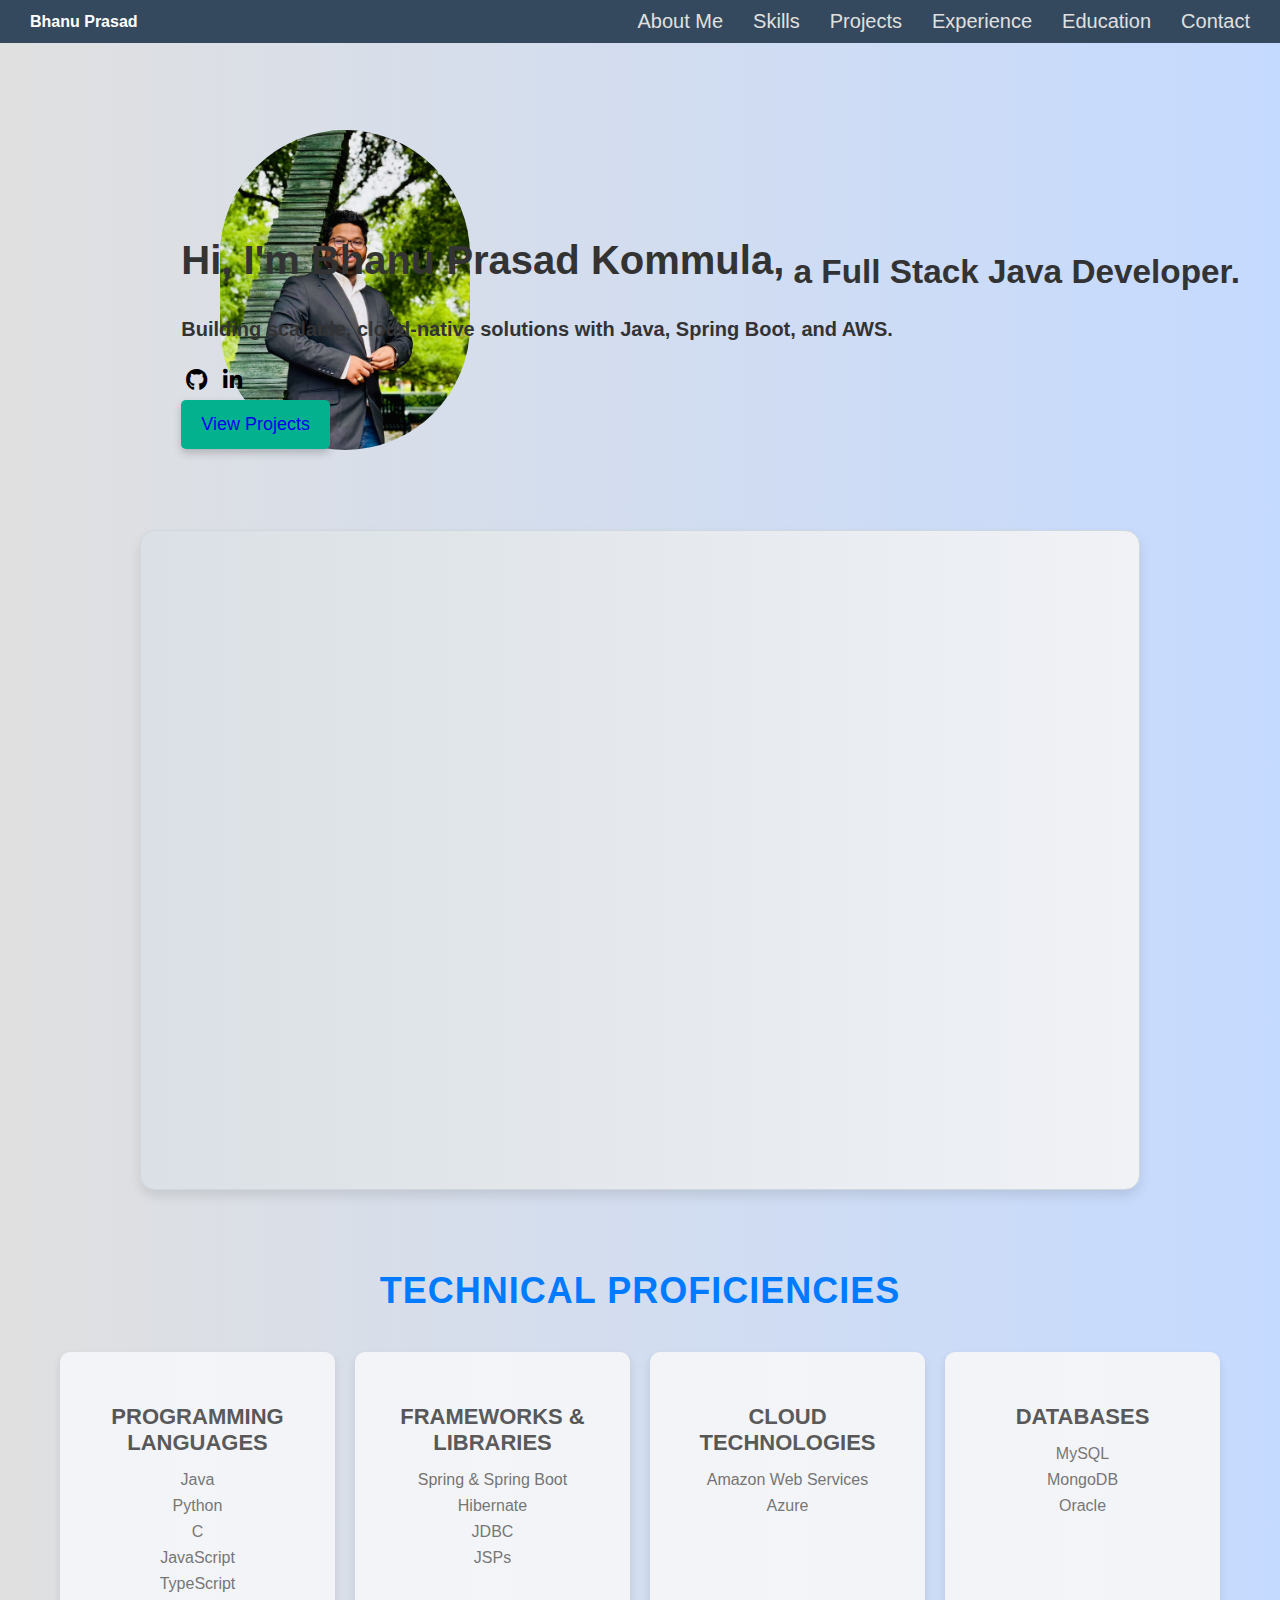
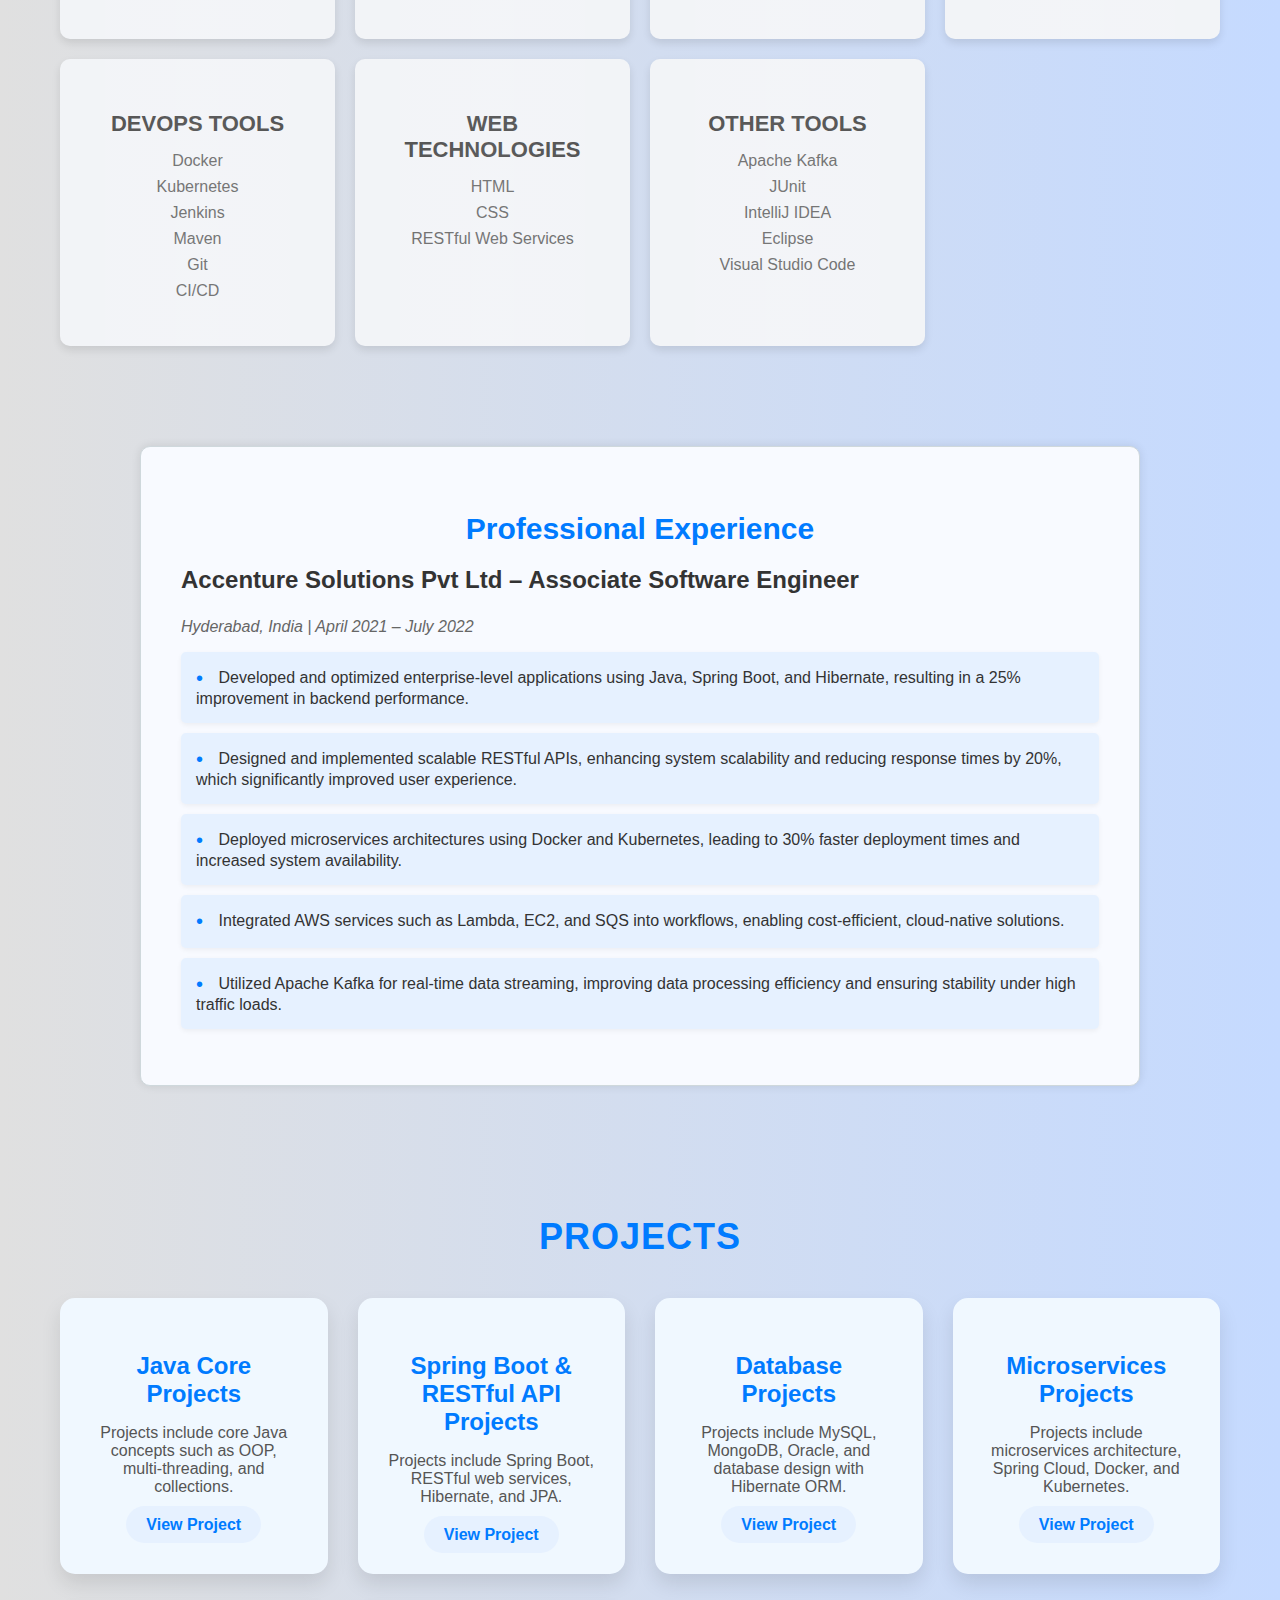
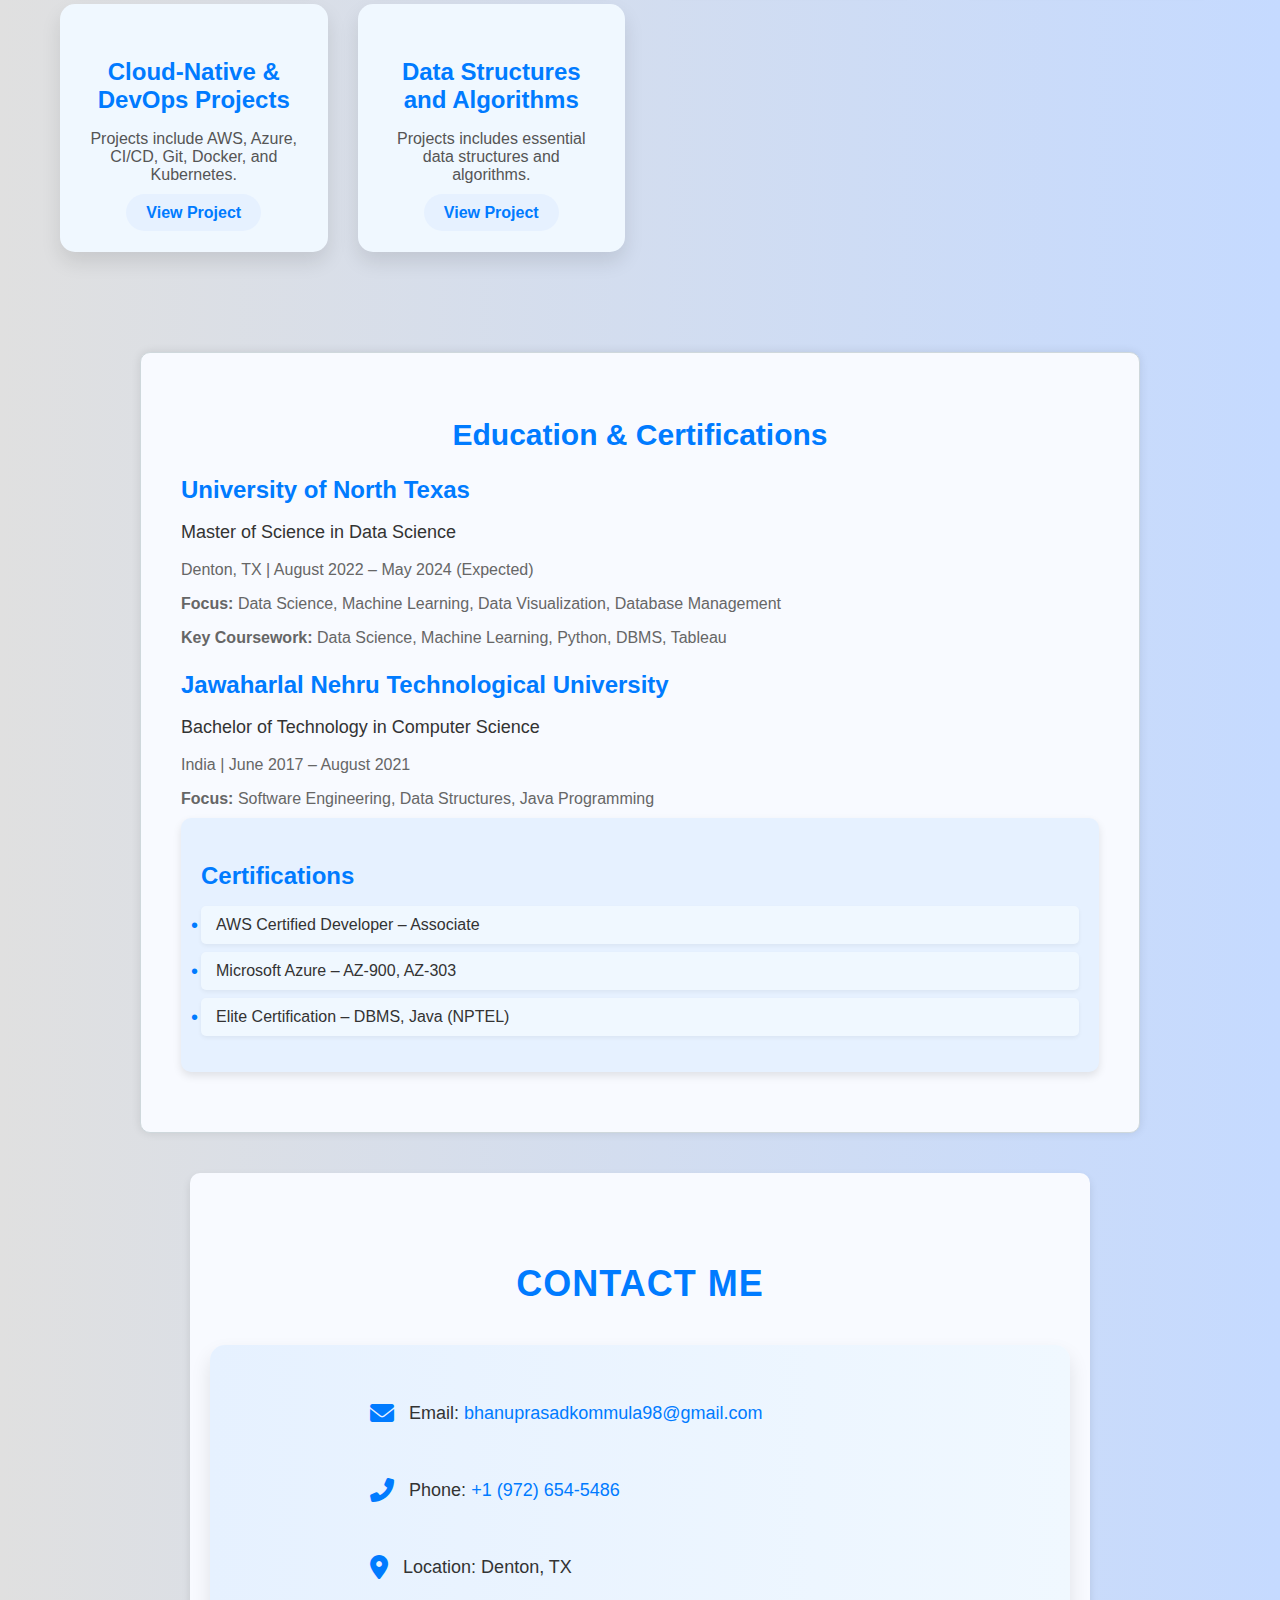
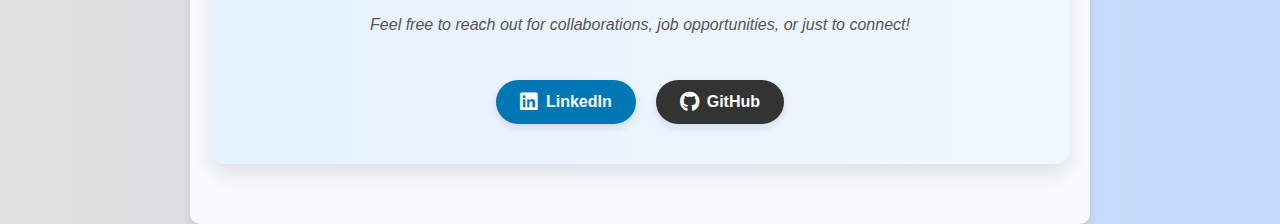
==== commit f7ba3f35: "Update index.html" ====
--- a/index.html
+++ b/index.html
@@ -5,7 +5,7 @@
   <meta name="viewport" content="width=device-width, initial-scale=1.0">
   <title>Bhanu Prasad Portfolio</title>
   <link rel="icon" type="image/png" href="favicon.png">
-  <link rel="stylesheet" href="style.css">
+  <link rel="stylesheet" href="styles.css">
   <link rel="stylesheet" href="https://cdnjs.cloudflare.com/ajax/libs/font-awesome/6.0.0-beta3/css/all.min.css">
 </head>
 
--- a/styles.css
+++ b/styles.css
@@ -0,0 +1,910 @@
+body {
+    background: linear-gradient(to left, #c5daff 0%, #e0e0e0 100%);
+    color: #333;
+    margin: 0;
+    padding: 0;
+    font-family: 'Arial', sans-serif;
+    overflow-x: hidden;
+}
+
+* {
+    box-sizing: border-box;
+}
+
+a {
+    text-decoration: none;
+}
+
+/* Navigation Styles */
+nav {
+    background-color: #34495e;
+    padding: 10px 30px;
+    position: fixed;
+    width: 100%;
+    top: 0;
+    left: 0;
+    z-index: 1000;
+    display: flex;
+    justify-content: space-between;
+    align-items: center;
+}
+
+.nav-links {
+    list-style: none;
+    display: flex;
+    margin: 0;
+    padding: 0;
+}
+
+.nav-links li {
+    margin-left: 30px;
+}
+
+.nav-links li a {
+    color: #e0e0e0;
+    font-size: 20px;
+    transition: all 0.3s ease-in-out;
+}
+
+.nav-links li a:hover {
+    color: white;
+    background-color: #2c3e50;
+    padding: 4px 10px;
+    border-radius: 10px;
+}
+
+.home-link a {
+    font-weight: bold;
+    color: #ffffff;
+}
+
+/* Hamburger Icon Styles */
+.hamburger {
+    display: none;
+    cursor: pointer;
+    font-size: 30px;
+    color: white !important; /* Force the color to be white */
+    background: none;
+    border: none;
+}
+
+/* Responsive Styles for Tablet and Mobile */
+
+/* Tablet View (768px and below) */
+@media (max-width: 768px) {
+    nav {
+        padding: 10px 20px;
+        justify-content: space-between;
+    }
+
+    .hamburger {
+        display: block;
+    }
+
+    .nav-links {
+        flex-direction: column;
+        position: absolute;
+        width: 100%;
+        top: 60px;
+        left: 0;
+        background-color: #34495e;
+        display: none;
+    }
+
+    .nav-links.show {
+        display: flex;
+    }
+
+    .nav-links li {
+        width: 100%;
+        text-align: center;
+        margin: 10px 0;
+    }
+
+    .nav-links li a {
+        padding: 10px;
+        width: 100%;
+    }
+}
+
+/* Mobile View (480px and below) */
+@media (max-width: 480px) {
+    body {
+        padding: 0;
+    }
+
+    nav {
+        padding: 5px 10px;
+    }
+
+    .nav-links.show {
+        top: 40px;
+    }
+
+    .nav-links li {
+        margin: 10px 0;
+    }
+
+    .nav-links li a {
+        font-size: 18px;
+    }
+
+    .home-link a {
+        font-size: 16px;
+    }
+
+    .hamburger {
+        color: #ffffff !important; /* Ensure white color for the icon */
+    }
+}
+
+
+
+/* Hero Section for Desktop/Laptop */
+.hero {
+    display: flex;
+    align-items: center;
+    justify-content: center;
+    height: 500px;
+    top: 80px;
+    overflow: hidden;
+    position: relative;
+}
+
+.hero img {
+    position: absolute;
+    left: 220px;
+    width: 250px;
+    top: 50px;
+    border-radius: 700px;
+    animation: slideInFromLeft 2s forwards;
+}
+
+.hero .hero_text {
+    position: absolute;
+    right: 40px;
+    font-size: 20px;
+    animation: slideInFromRight 2s forwards;
+}
+
+@keyframes slideInFromLeft {
+    0% {
+        transform: translateX(-130%);
+    }
+    100% {
+        transform: translateX(0);
+    }
+}
+
+@keyframes slideInFromRight {
+    0% {
+        transform: translateX(80%);
+    }
+    100% {
+        transform: translateX(0);
+    }
+}
+
+.social-icons a {
+    color: black;
+    font-size: 22px;
+    margin: 5px;
+    transition: transform 0.3s ease-in-out, color 0.3s ease-in-out;
+}
+
+.social-icons a:hover {
+    color: #00d2ff;
+    padding: 9px;
+}
+
+.hero button {
+    background-color: #04b18e;
+    color: rgb(17, 235, 64);
+    border: none;
+    padding: 14px 20px;
+    font-size: 18px;
+    border-radius: 5px;
+    margin-top: 6px;
+    box-shadow: 0 4px 8px rgba(0, 0, 0, 0.2);
+    transition: background-color 0.3s, color 0.3s;
+}
+
+.hero button:hover {
+    background-color: #00d2ff;
+    color: #222;
+    padding: 10px;
+    cursor: pointer;
+}
+
+.hero button {
+    animation: pulse 2s infinite;
+}
+
+@keyframes pulse {
+    0% {
+        box-shadow: 0 0 0 0 rgba(0, 122, 255, 0.7);
+    }
+    70% {
+        box-shadow: 0 0 0 10px rgba(0, 122, 255, 0);
+    }
+    100% {
+        box-shadow: 0 0 0 0 rgba(0, 122, 255, 0);
+    }
+}
+
+/* Responsive Styles */
+
+/* Tablet View (768px and below) */
+@media (max-width: 768px) {
+    .hero {
+        flex-direction: column;
+        height: auto;
+        padding-top: 50px;
+        justify-content: center;
+        text-align: center;
+    }
+
+    .hero img {
+        position: static;
+        width: 180px;
+        margin: 20px 0;
+    }
+
+    .hero .hero_text {
+        position: static;
+        font-size: 18px;
+        padding: 0 15px;
+        text-align: center;
+    }
+
+    .hero h1 {
+        font-size: 24px;
+    }
+
+    .hero h4 {
+        font-size: 16px;
+    }
+
+    .social-icons a {
+        font-size: 20px;
+    }
+
+    .hero button {
+        font-size: 16px;
+        padding: 10px 16px;
+    }
+}
+
+/* Mobile View (480px and below) */
+@media (max-width: 480px) {
+    .hero {
+        flex-direction: column;
+        height: auto;
+        padding-top: 50px;
+        justify-content: center;
+        text-align: center;
+    }
+
+    .hero img {
+        position: static;
+        width: 300px;
+        height: 550px;
+        margin: 7px 0;
+    }
+
+    .hero .hero_text {
+        position: static;
+        font-size: 16px;
+        padding: 0 10px;
+    }
+
+    .hero h1 {
+        font-size: 20px;
+    }
+
+    .hero h4 {
+        font-size: 14px;
+    }
+
+    .social-icons a {
+        font-size: 18px;
+    }
+
+    .hero button {
+        font-size: 14px;
+        padding: 8px 12px;
+    }
+}
+
+
+
+/* About Section */
+.about {
+    background: linear-gradient(to right, #dae0e5, #f0f2f6);
+    color: #333;
+    padding: 0px 40px;
+    font-family: 'Arial', sans-serif;
+    line-height: 1.8;
+    max-width: 1000px;
+    margin: 30px auto;
+    box-shadow: 0 6px 12px rgba(0,0,0,0.1);
+    border-radius: 15px;
+    border: 1px solid #cfd8dc;
+    transition: transform 0.3s ease-out, box-shadow 0.3s ease-out;
+}
+
+.about:hover {
+    transform: translateY(-10px);
+    box-shadow: 0 10px 20px rgba(0,0,0,0.15);
+}
+
+.about h1 {
+    color: #007bff;
+    font-size: 36px;
+    margin-bottom: 20px;
+    text-align: center;
+}
+
+.about h4 {
+    font-size: 18px;
+    margin-top: 0;
+    text-align: justify;
+    opacity: 0.85;
+}
+
+.about h1, .about h4 {
+    opacity: 0;
+    transform: translateY(20px);
+    animation: fadeInUp 0.8s ease-out forwards;
+    animation-delay: 0.3s;
+}
+
+@keyframes fadeInUp {
+    from {
+        opacity: 0;
+        transform: translateY(20px);
+    }
+    to {
+        opacity: 1;
+        transform: translateY(0);
+    }
+}
+
+/* Skills Section */
+.skills-section {
+    padding: 60px 20px;
+    max-width: 1200px;
+    margin: 0 auto;
+    margin-top: -40px;
+}
+
+.skills-section h2 {
+    text-align: center;
+    color: #007bff;
+    font-size: 36px;
+    margin-bottom: 40px;
+    text-transform: uppercase;
+    letter-spacing: 1px;
+}
+
+.skills-grid {
+    display: grid;
+    grid-template-columns: repeat(auto-fit, minmax(250px, 1fr));
+    gap: 20px;
+}
+
+.skill-card {
+    background-color: #f0f2f6;
+    padding: 30px;
+    border-radius: 10px;
+    box-shadow: 0 4px 8px rgba(0, 0, 0, 0.1);
+    transition: transform 0.3s ease-out, box-shadow 0.3s ease-out;
+    position: relative;
+    overflow: hidden;
+}
+
+.skill-card:hover {
+    transform: translateY(-10px);
+    box-shadow: 0 10px 20px rgba(0, 0, 0, 0.15);
+}
+
+.skill-card h3 {
+    font-size: 22px;
+    color: #333;
+    margin-bottom: 15px;
+    text-align: center;
+    text-transform: uppercase;
+}
+
+.skill-card .skill-list {
+    list-style: none;
+    padding: 0;
+    font-size: 16px;
+    color: #555;
+    margin-top: 10px;
+    text-align: center;
+}
+
+.skill-card .skill-list li {
+    margin-bottom: 8px;
+}
+
+.skill-card:before {
+    content: '';
+    position: absolute;
+    top: 0;
+    left: -100%;
+    width: 300%;
+    height: 100%;
+    background: linear-gradient(to right, rgba(255, 255, 255, 0.05), rgba(255, 255, 255, 0.2), rgba(255, 255, 255, 0.05));
+    transition: 0.3s;
+}
+
+.skill-card:hover:before {
+    left: -30%;
+}
+
+/* Responsive Media Queries */
+
+/* Tablet View (768px and below) */
+@media (max-width: 768px) {
+    .about {
+        padding: 30px 20px;
+        margin: 100px auto;
+        max-width: 90%;
+    }
+
+    .about h1 {
+        font-size: 28px;
+    }
+
+    .about h4 {
+        font-size: 16px;
+    }
+
+    .skills-section {
+        padding: 40px 10px;
+    }
+
+    .skills-section h2 {
+        font-size: 28px;
+    }
+
+    .skills-grid {
+        grid-template-columns: 1fr 1fr;
+    }
+
+    .skill-card {
+        padding: 20px;
+    }
+
+    .skill-card h3 {
+        font-size: 20px;
+    }
+
+    .skill-card .skill-list li {
+        font-size: 14px;
+    }
+}
+
+/* Mobile View (480px and below) */
+@media (max-width: 480px) {
+    .about {
+        padding: 20px 15px;
+        margin: 150px auto;
+        max-width: 100%;
+    }
+
+    .about h1 {
+        font-size: 24px;
+    }
+
+    .about h4 {
+        font-size: 14px;
+    }
+
+    .skills-section {
+        padding: 0px 5px;
+    }
+
+    .skills-section h2 {
+        font-size: 24px;
+    }
+
+    .skills-grid {
+        grid-template-columns: 1fr;
+    }
+
+    .skill-card {
+        padding: auto;
+    }
+
+    .skill-card h3 {
+        font-size: 18px;
+    }
+
+    .skill-card .skill-list li {
+        font-size: 12px;
+    }
+}
+
+
+/* Experience Section */
+.experience {
+    background-color: #f8faff;
+    color: #333;
+    padding: 40px;
+    margin: 40px auto;
+    border-radius: 10px;
+    box-shadow: 0px 0px 10px rgba(0, 0, 0, 0.1);
+    max-width: 1000px;
+    border: 1px solid #cfd8dc;
+}
+
+.experience h2 {
+    font-size: 30px;
+    color: #007bff;
+    margin-bottom: 20px;
+    text-align: center;
+}
+
+.job h3 {
+    font-size: 24px;
+    margin-top: 10px;
+    text-align: left;
+}
+
+.job-details {
+    font-style: italic;
+    color: #666;
+    margin-bottom: 15px;
+}
+
+.job ul {
+    list-style-type: none;
+    padding: 0;
+}
+
+.job li {
+    background-color: #e6f1ff;
+    margin-bottom: 10px;
+    padding: 15px;
+    border-radius: 5px;
+    box-shadow: 0px 2px 5px rgba(0, 0, 0, 0.05);
+}
+
+.job li:before {
+    content: "• ";
+    color: #007bff;
+    font-size: 20px;
+    vertical-align: middle;
+    padding-right: 10px;
+}
+
+/* Projects Section */
+.projects-section {
+    padding: 60px 20px;
+    max-width: 1200px;
+    margin: 0 auto;
+    text-align: center;
+}
+
+.projects-section h2 {
+    font-size: 36px;
+    color: #007bff;
+    margin-bottom: 40px;
+    text-transform: uppercase;
+    letter-spacing: 1px;
+}
+
+.projects-container {
+    display: grid;
+    grid-template-columns: repeat(auto-fit, minmax(250px, 1fr));
+    gap: 30px;
+}
+
+.project-card {
+    background-color: #f0f8ff;
+    padding: 30px;
+    border-radius: 15px;
+    box-shadow: 0 10px 20px rgba(0, 0, 0, 0.1);
+    transition: transform 0.3s ease, box-shadow 0.3s ease;
+}
+
+.project-card:hover {
+    transform: translateY(-10px);
+    box-shadow: 0 15px 30px rgba(0, 0, 0, 0.2);
+}
+
+.project-card h3 {
+    font-size: 24px;
+    color: #007bff;
+    margin-bottom: 15px;
+}
+
+.project-card p {
+    font-size: 16px;
+    color: #555;
+    margin-bottom: 20px;
+}
+
+.project-link {
+    font-size: 16px;
+    font-weight: bold;
+    color: #007bff;
+    text-decoration: none;
+    padding: 10px 20px;
+    border-radius: 50px;
+    background-color: #e6f1ff;
+    transition: background-color 0.3s ease, transform 0.3s ease;
+}
+
+.project-link:hover {
+    background-color: #007bff;
+    color: white;
+    transform: translateY(-3px);
+}
+
+/* Education Section */
+.education {
+    background-color: #f8faff;
+    color: #333;
+    padding: 40px;
+    margin: 40px auto;
+    border-radius: 10px;
+    box-shadow: 0px 0px 10px rgba(0, 0, 0, 0.1);
+    max-width: 1000px;
+    border: 1px solid #cfd8dc;
+}
+
+.education h2 {
+    font-size: 30px;
+    color: #007bff;
+    margin-bottom: 20px;
+    text-align: center;
+}
+
+.education-details h3 {
+    font-size: 24px;
+    color: #007bff;
+    margin-bottom: 5px;
+}
+
+.degree {
+    font-size: 18px;
+    color: #333;
+}
+
+.location, .focus, .coursework {
+    font-size: 16px;
+    color: #666;
+    margin-bottom: 10px;
+}
+
+/* Contact Section */
+.contact-section {
+    padding: 60px 20px;
+    max-width: 900px;
+    margin: 0 auto;
+    text-align: center;
+    background-color: #f8faff;
+    border-radius: 10px;
+    box-shadow: 0 4px 8px rgba(0, 0, 0, 0.1);
+}
+
+.contact-section h2 {
+    font-size: 36px;
+    color: #007bff;
+    margin-bottom: 40px;
+    text-transform: uppercase;
+    letter-spacing: 1px;
+}
+
+.contact-card {
+    background: linear-gradient(to right, #e6f1ff, #f0f8ff);
+    padding: 40px;
+    border-radius: 15px;
+    box-shadow: 0 10px 20px rgba(0, 0, 0, 0.1);
+    display: flex;
+    flex-direction: column;
+    align-items: center;
+    transition: transform 0.3s ease, box-shadow 0.3s ease;
+}
+
+.contact-card:hover {
+    transform: translateY(-10px);
+    box-shadow: 0 15px 30px rgba(0, 0, 0, 0.2);
+}
+
+.contact-info {
+    margin-bottom: 30px;
+}
+
+.contact-item {
+    display: flex;
+    align-items: center;
+    font-size: 18px;
+    color: #333;
+    margin-bottom: 20px;
+}
+
+.contact-item i {
+    color: #007bff;
+    font-size: 24px;
+    margin-right: 15px;
+}
+
+.contact-item a {
+    color: #007bff;
+    text-decoration: none;
+    transition: color 0.3s;
+}
+
+.contact-item a:hover {
+    color: #0056b3;
+}
+
+.cta {
+    font-size: 16px;
+    color: #555;
+    margin-top: 20px;
+    font-style: italic;
+}
+
+.social-media {
+    display: flex;
+    gap: 20px;
+}
+
+.social-icon {
+    display: flex;
+    align-items: center;
+    padding: 12px 24px;
+    border-radius: 50px;
+    font-size: 16px;
+    font-weight: bold;
+    color: white;
+    text-decoration: none;
+    transition: background-color 0.3s ease, transform 0.3s ease;
+    box-shadow: 0 4px 8px rgba(0, 0, 0, 0.1);
+}
+
+.social-icon i {
+    margin-right: 8px;
+    font-size: 20px;
+}
+
+.linkedin {
+    background-color: #0077b5;
+}
+
+.linkedin:hover {
+    background-color: #005f87;
+    transform: translateY(-3px);
+}
+
+.github {
+    background-color: #333;
+}
+
+.github:hover {
+    background-color: #222;
+    transform: translateY(-3px);
+}
+
+/* Responsive Adjustments */
+
+/* Tablet View (768px and below) */
+@media (max-width: 768px) {
+    .experience {
+        padding: 30px 20px;
+        margin: 20px auto;
+        max-width: 90%;
+    }
+
+    .projects-section {
+        padding: 40px 10px;
+    }
+
+    .projects-section h2 {
+        font-size: 28px;
+    }
+
+    .projects-container {
+        grid-template-columns: 1fr 1fr;
+    }
+
+    .education {
+        padding: 30px 20px;
+    }
+
+    .contact-section {
+        padding: 40px 20px;
+    }
+}
+
+/* Mobile View (480px and below) */
+@media (max-width: 480px) {
+    .experience {
+        padding: 20px 10px;
+        margin: 15px auto;
+        max-width: 100%;
+    }
+
+    .projects-section {
+        padding: 30px 5px;
+    }
+
+    .projects-section h2 {
+        font-size: 24px;
+    }
+
+    .projects-container {
+        grid-template-columns: 1fr;
+    }
+
+    .education {
+        padding: 20px 10px;
+    }
+
+    .contact-section {
+        padding: 30px 10px;
+    }
+}
+
+
+/* Certifications Section */
+.certifications {
+    background-color: #e6f1ff; /* Light blue background */
+    padding: 20px; /* Padding around the content */
+    margin-bottom: 20px; /* Space below the section */
+    border-radius: 10px; /* Rounded corners */
+    box-shadow: 0 4px 8px rgba(0, 0, 0, 0.1); /* Subtle shadow for depth */
+}
+
+.certifications h3 {
+    font-size: 24px;
+    color: #007bff;
+    margin-bottom: 15px; /* Space below the heading */
+}
+
+.certifications ul {
+    list-style-type: none; /* Remove default bullets */
+    padding: 0;
+}
+
+.certifications li {
+    background-color: #f0f8ff; /* Even lighter blue background for list items */
+    padding: 10px 15px; /* Padding inside each list item */
+    margin-bottom: 8px; /* Space between list items */
+    border-radius: 5px; /* Rounded corners for list items */
+    position: relative; /* Needed for custom bullet positioning */
+    box-shadow: 0 2px 4px rgba(0, 0, 0, 0.05); /* Soft shadow for each list item */
+    font-size: 16px; /* Font size for list content */
+}
+
+.certifications li:before {
+    content: "•"; /* Custom bullet symbol */
+    color: #007bff; /* Blue color to match the theme */
+    font-size: 20px; /* Larger bullet size */
+    position: absolute; /* Position absolutely within the li */
+    left: -10px; /* Position before the start of the text */
+    top: 50%; /* Center vertically */
+    transform: translateY(-50%); /* Center correctly */
+}
+
+/* Responsive adjustments for smaller screens */
+@media (max-width: 768px) {
+    .certifications {
+        padding: 15px;
+        margin-bottom: 15px;
+    }
+
+    .certifications li {
+        padding: 8px 12px;
+    }
+
+    .certifications li:before {
+        left: -8px; /* Adjust position slightly for smaller screens */
+    }
+}
